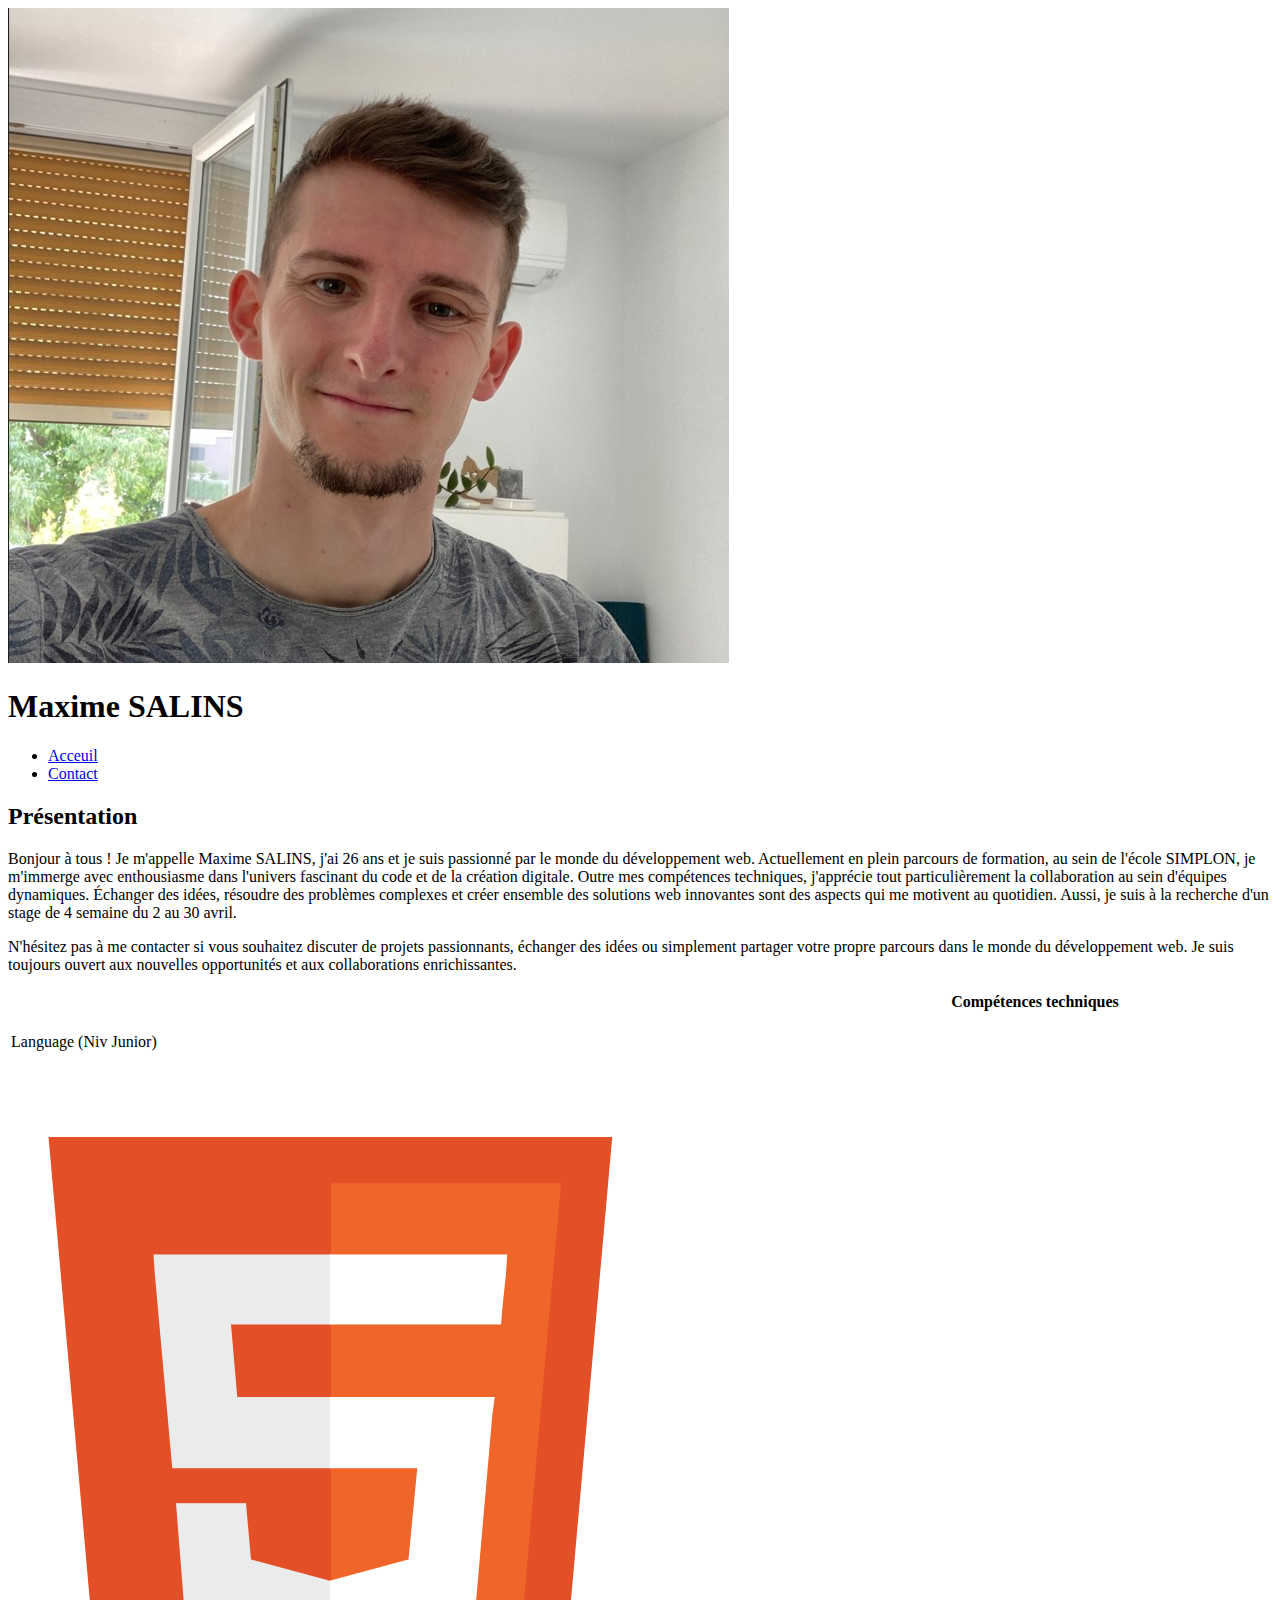
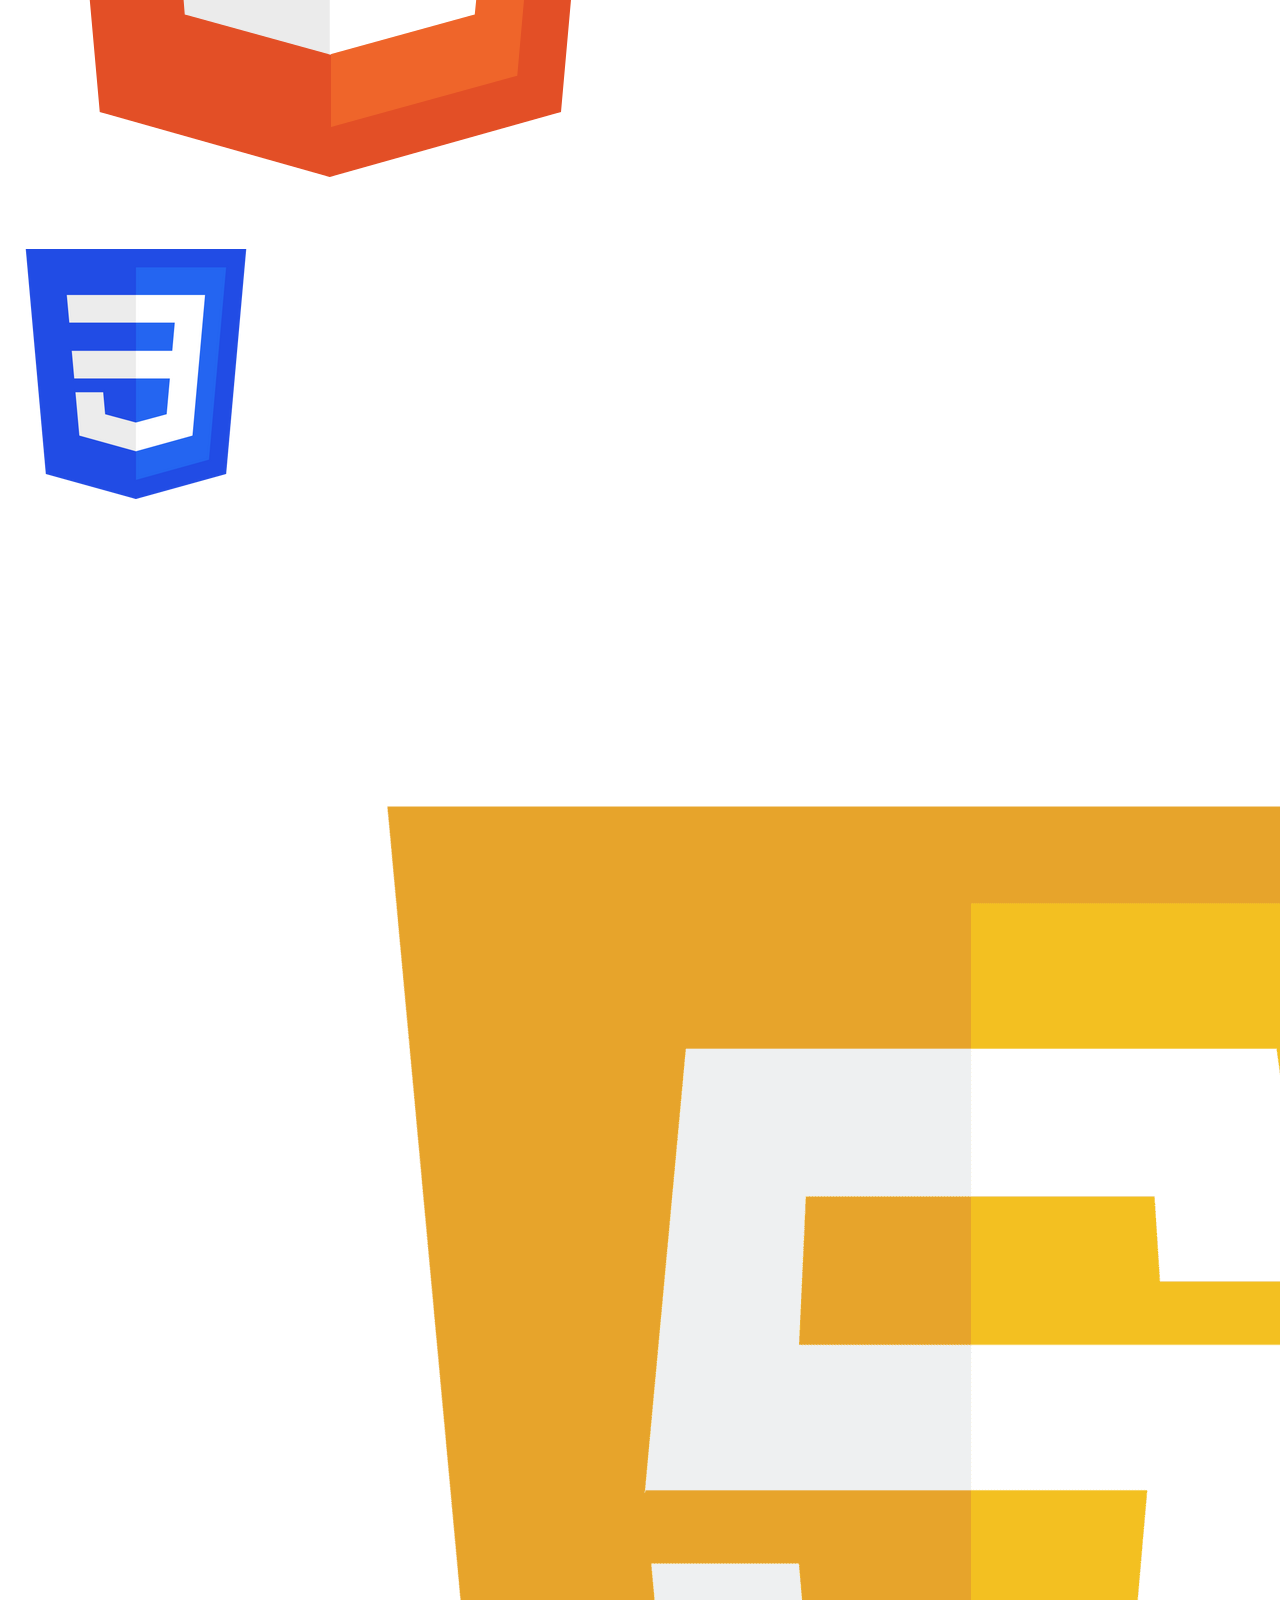
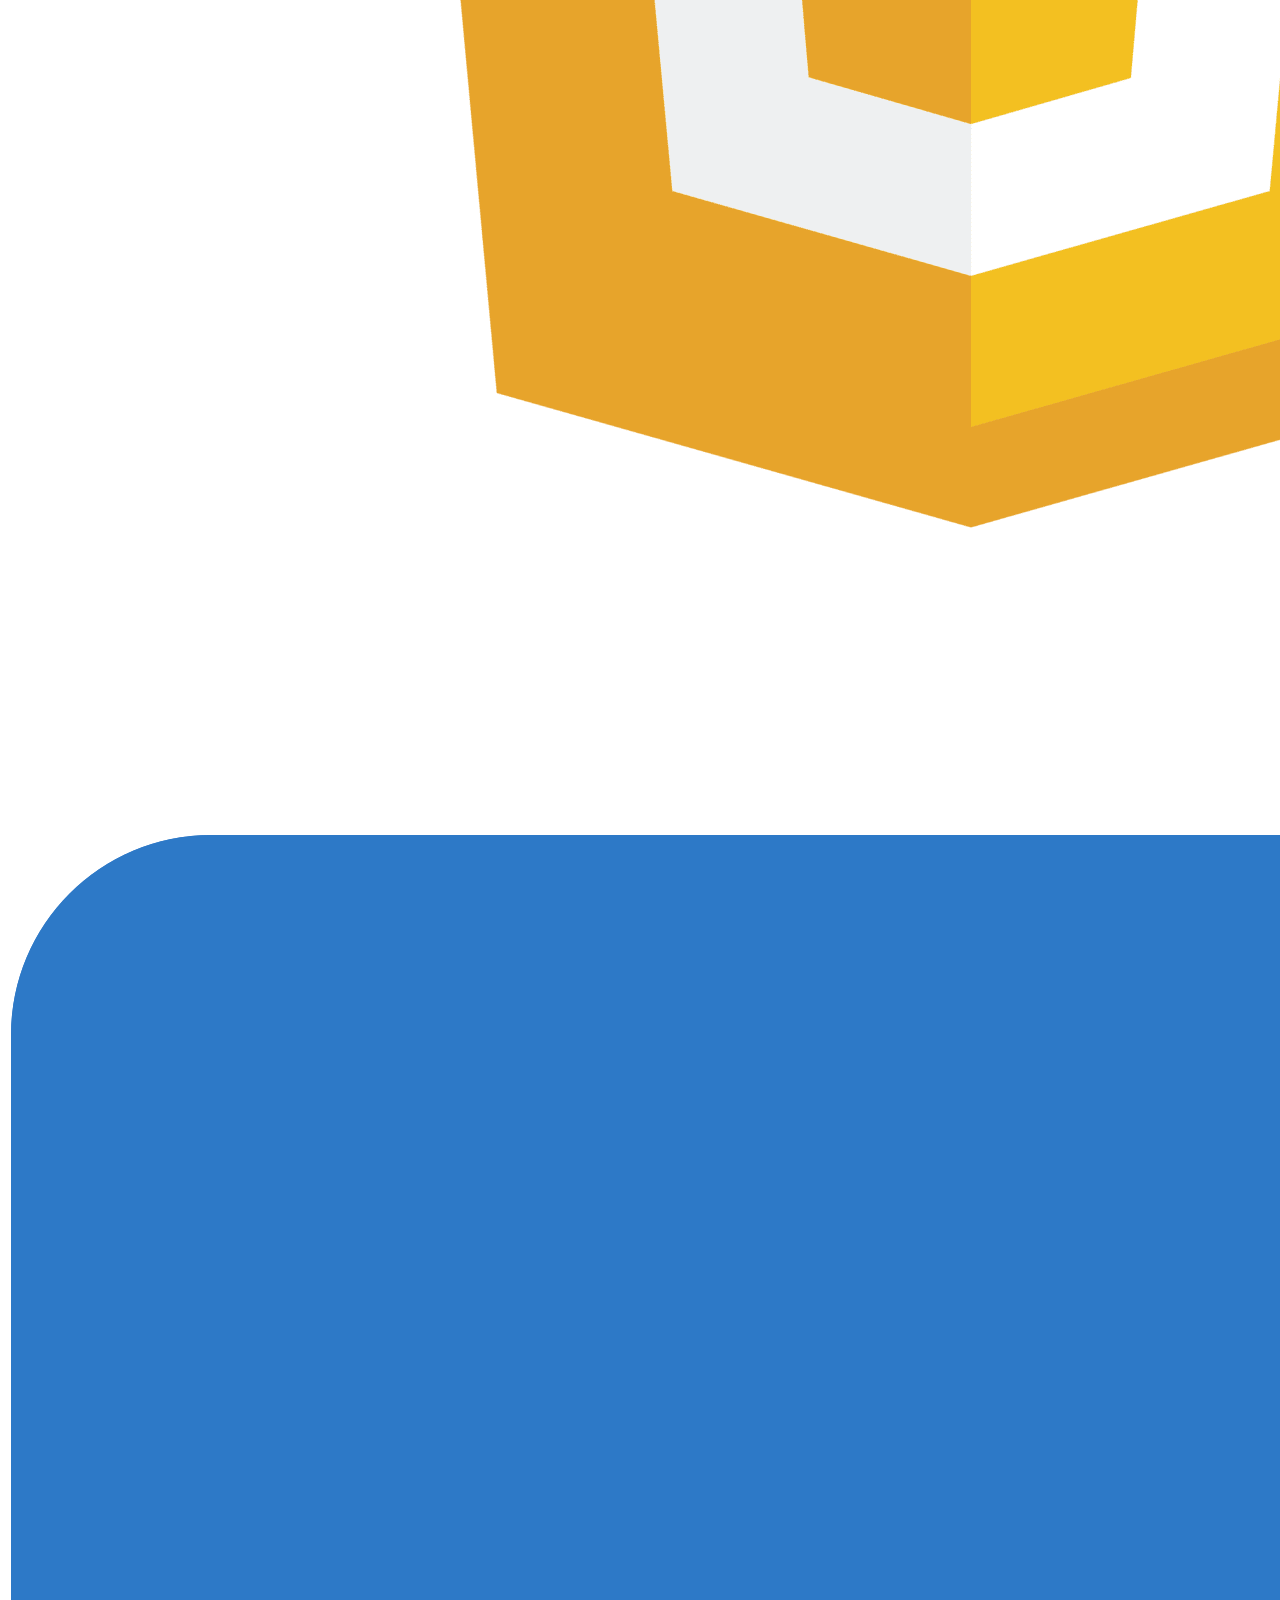
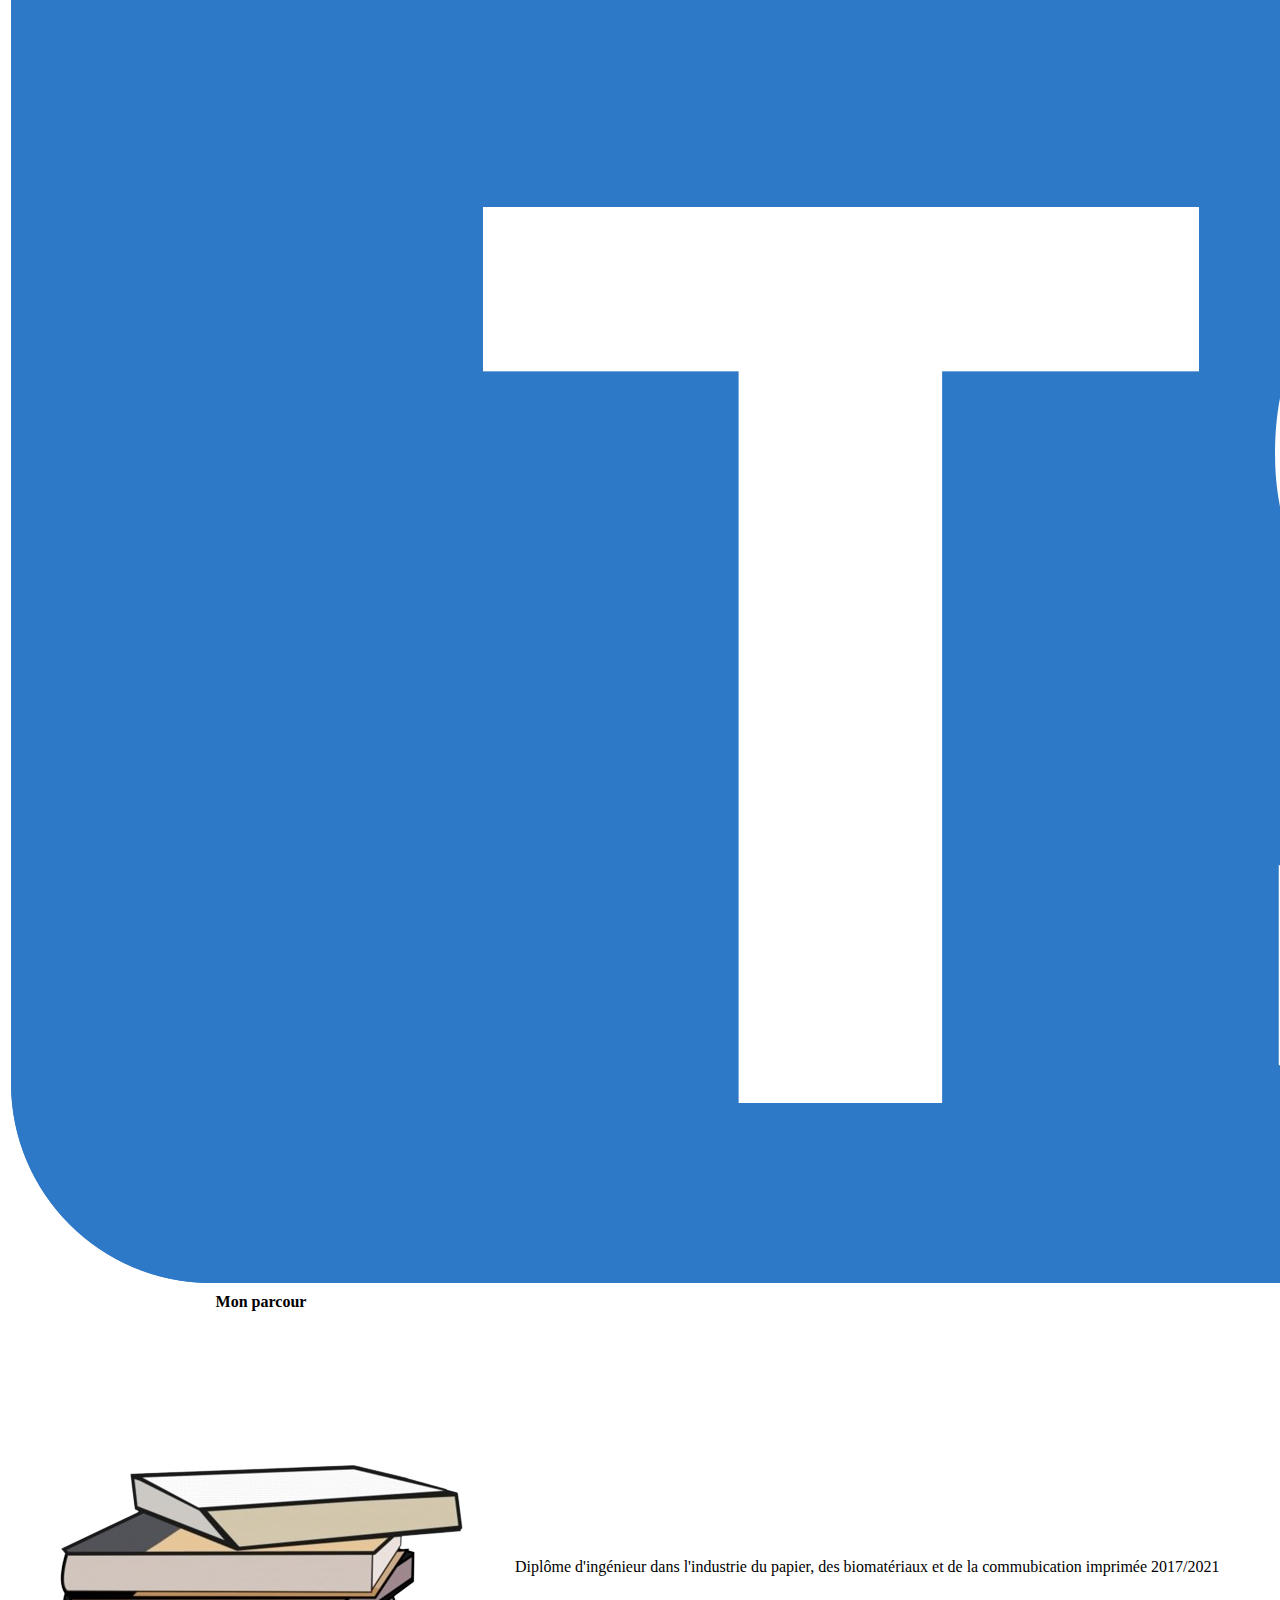
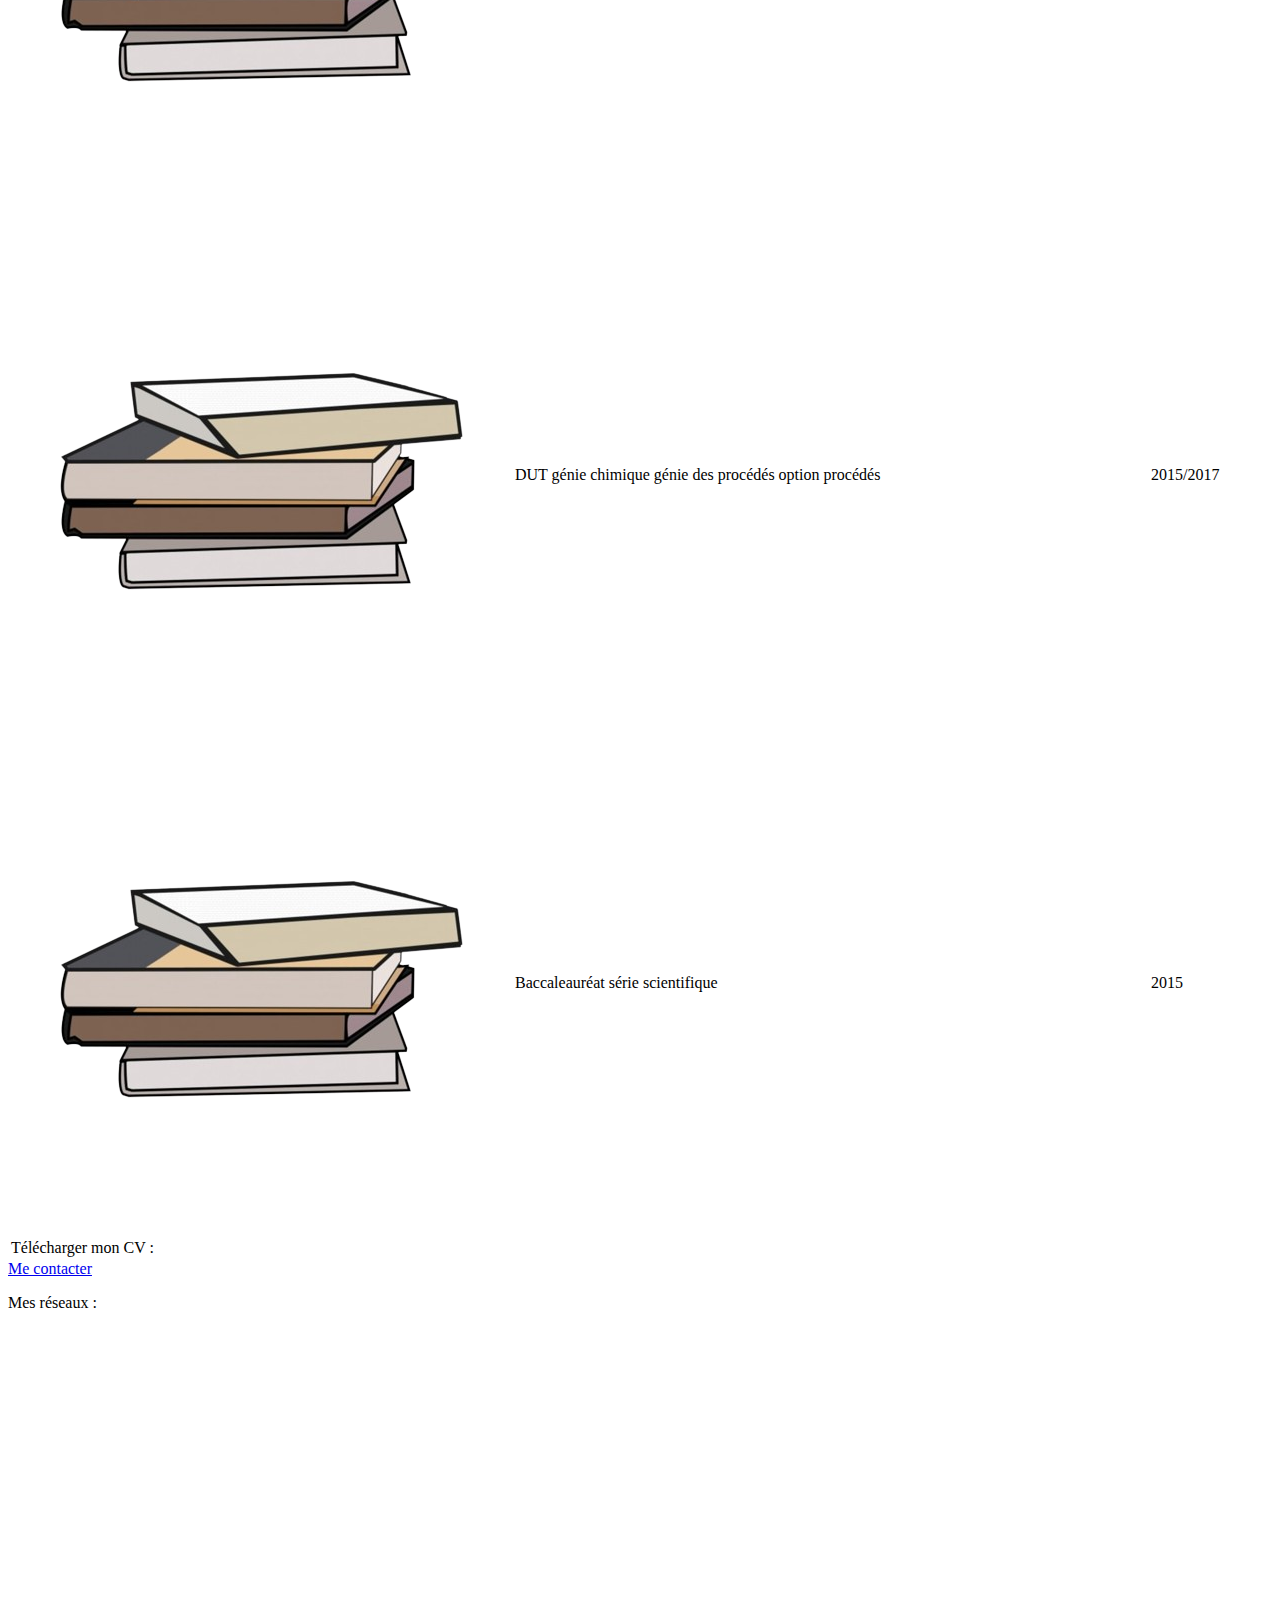
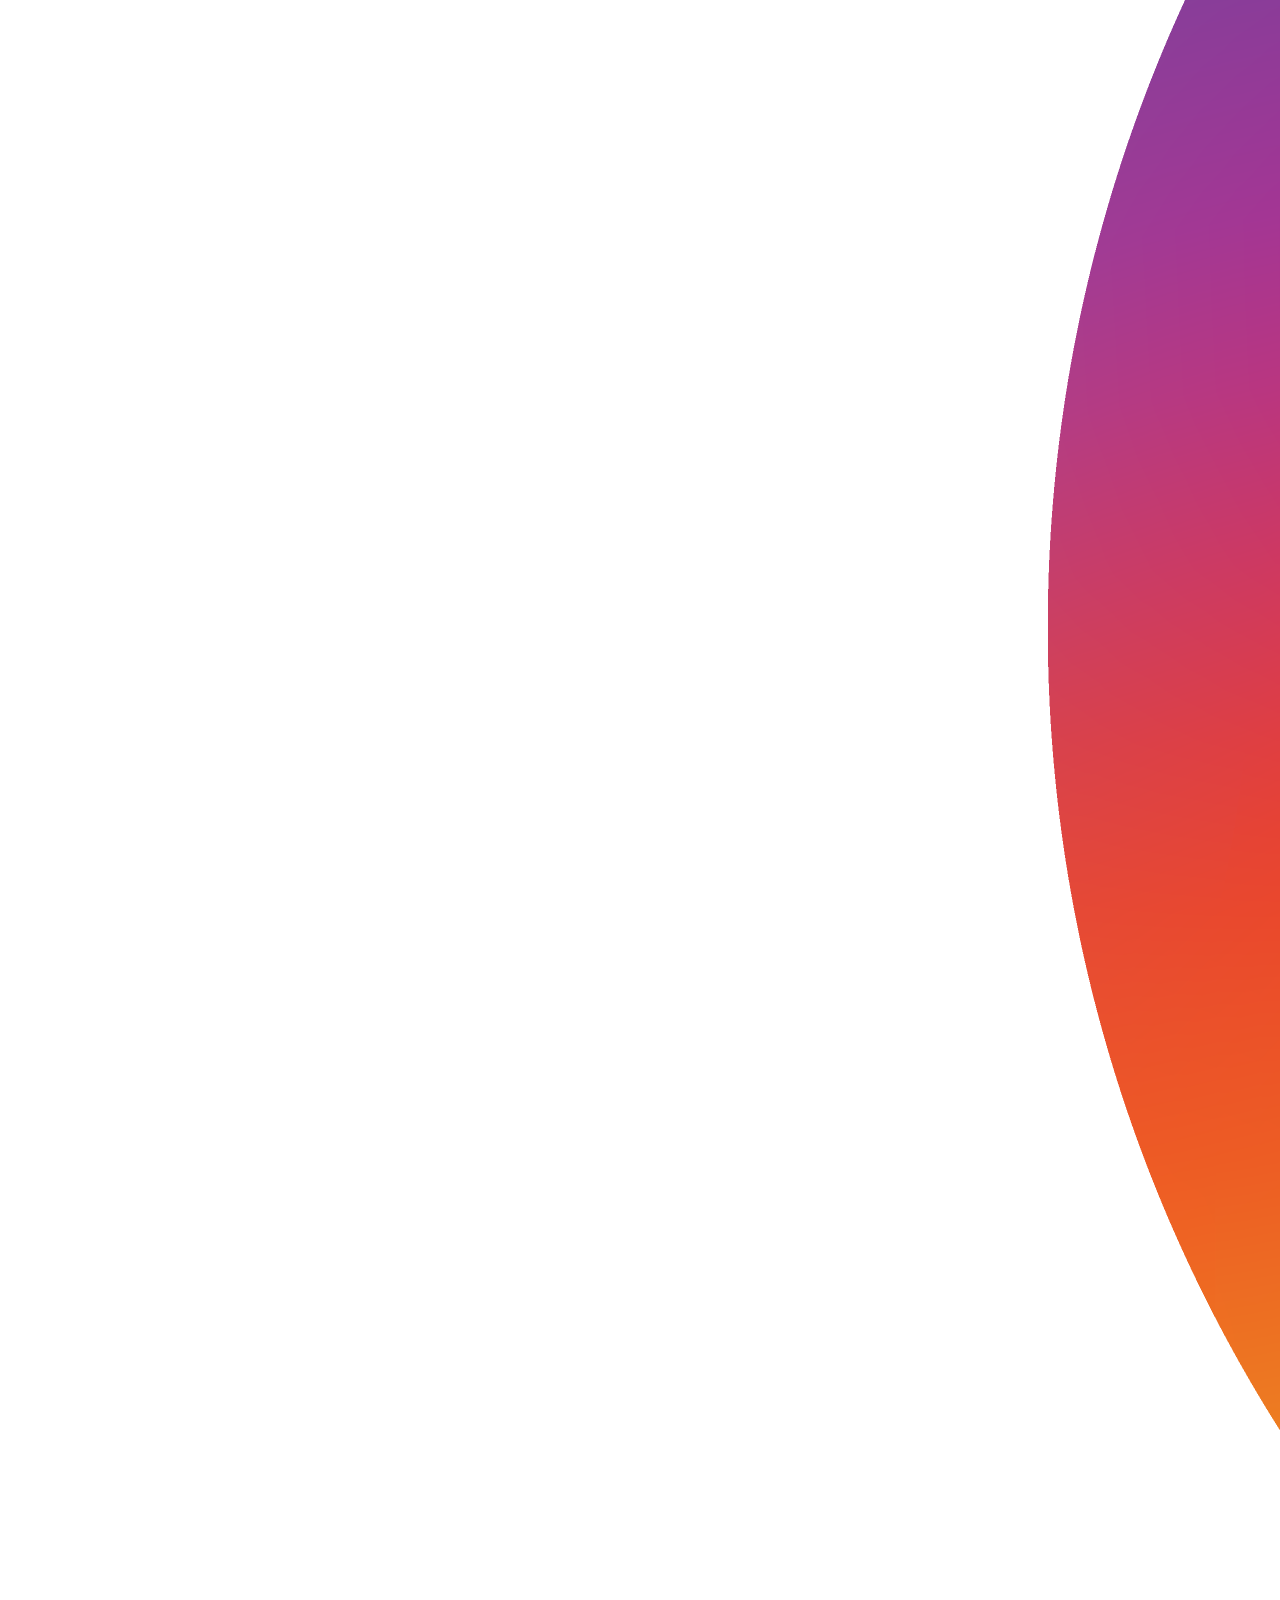
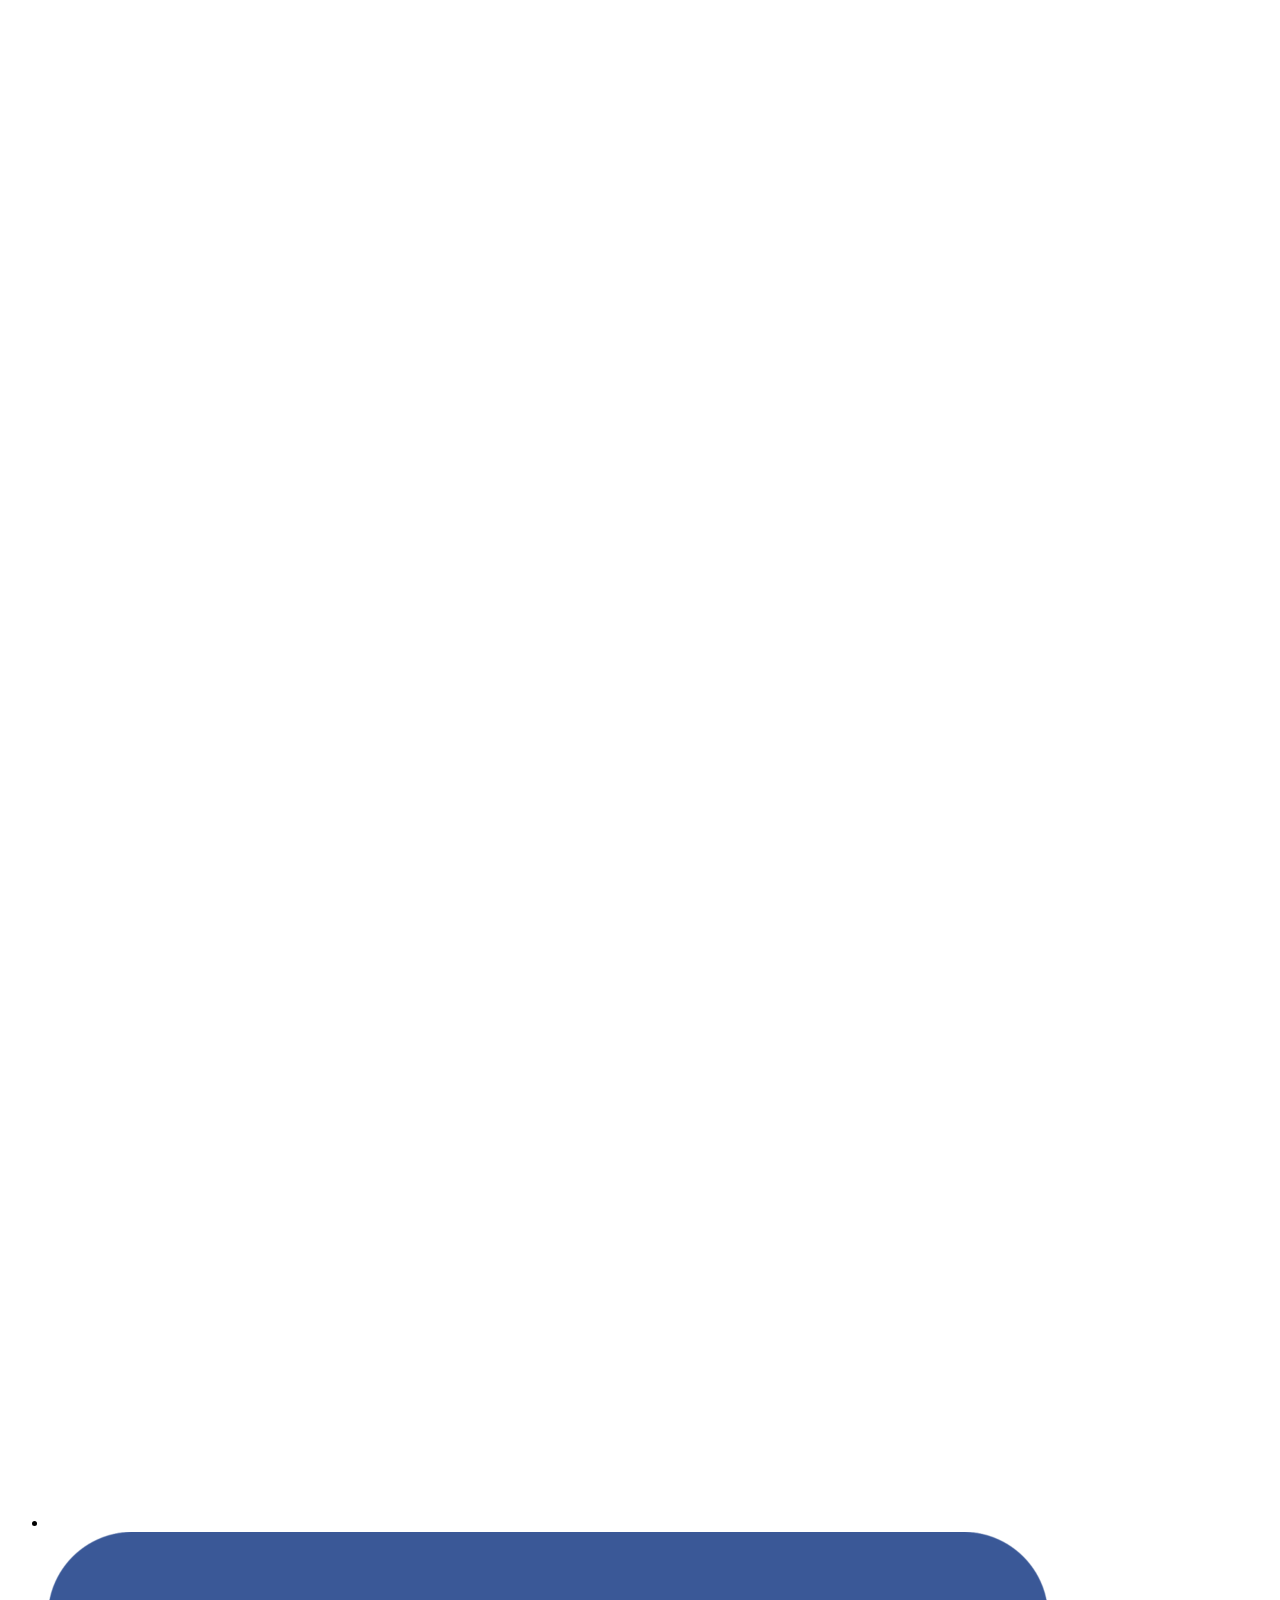
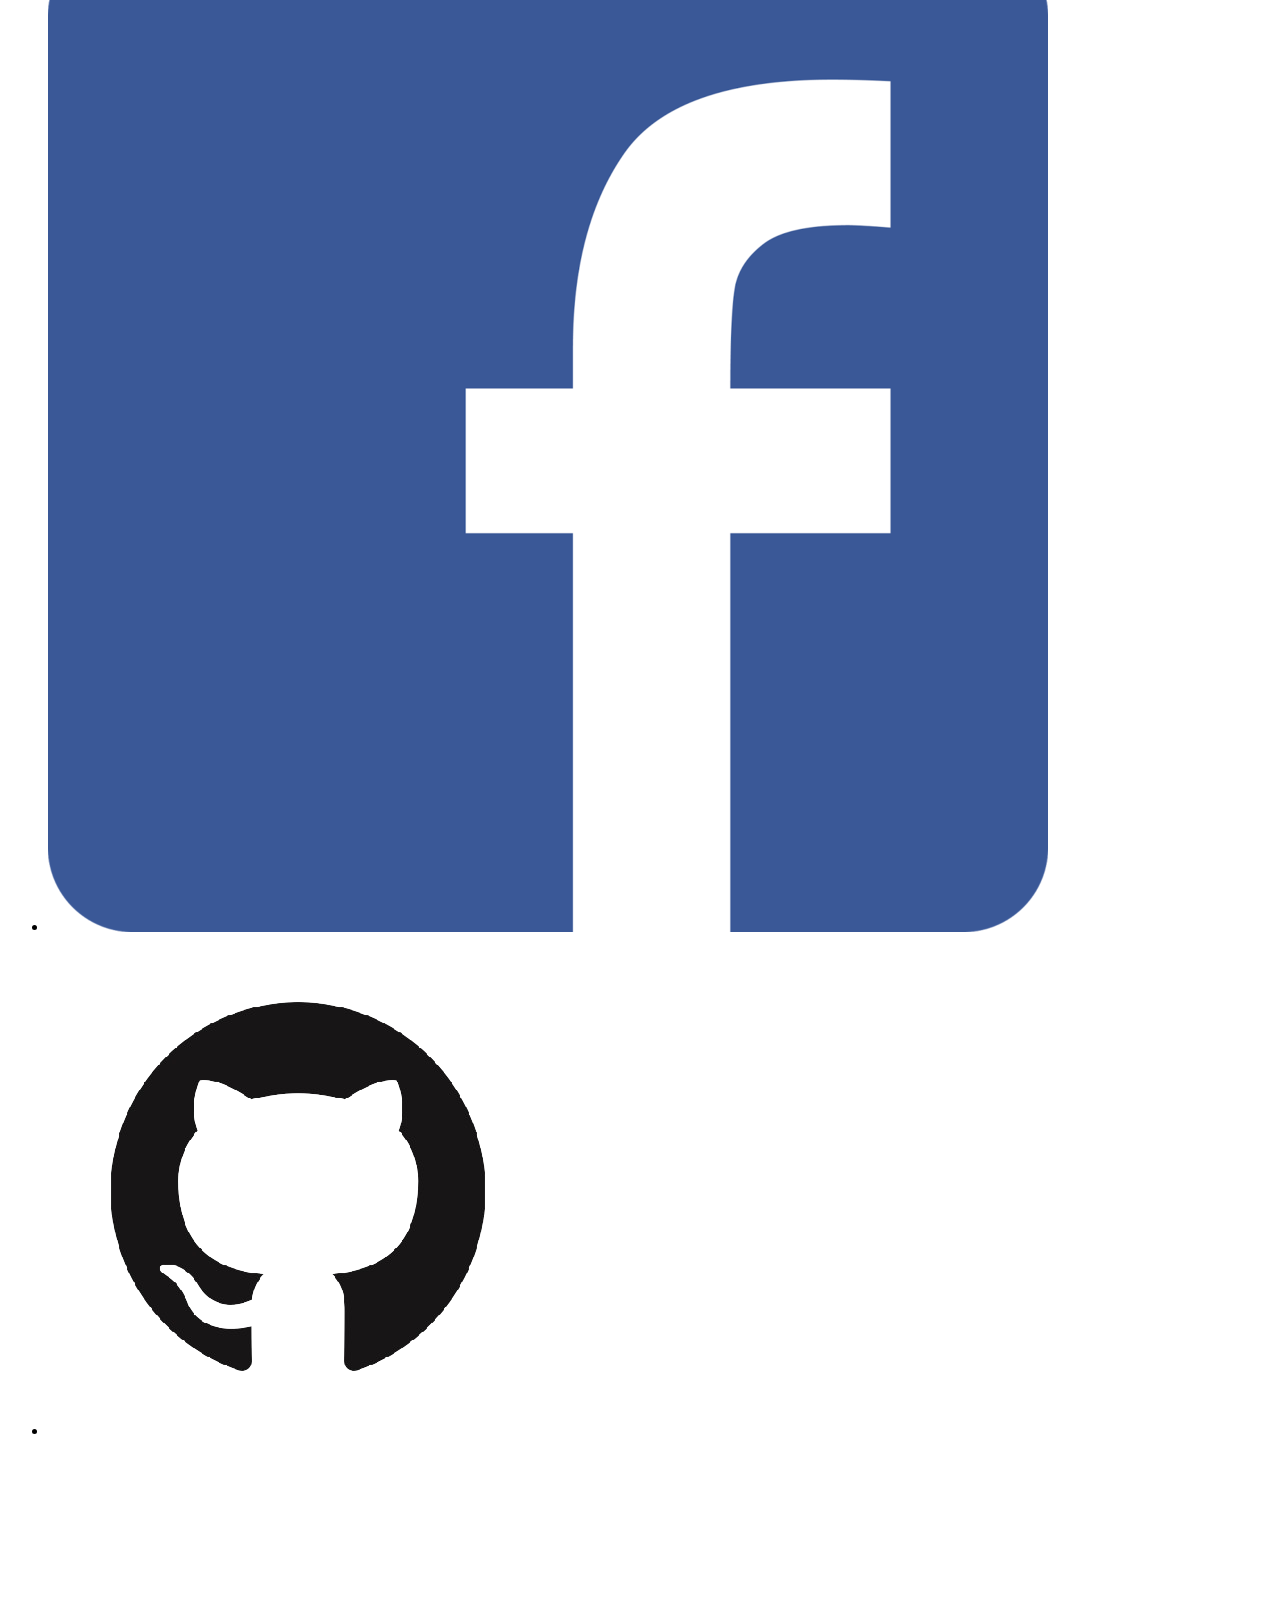
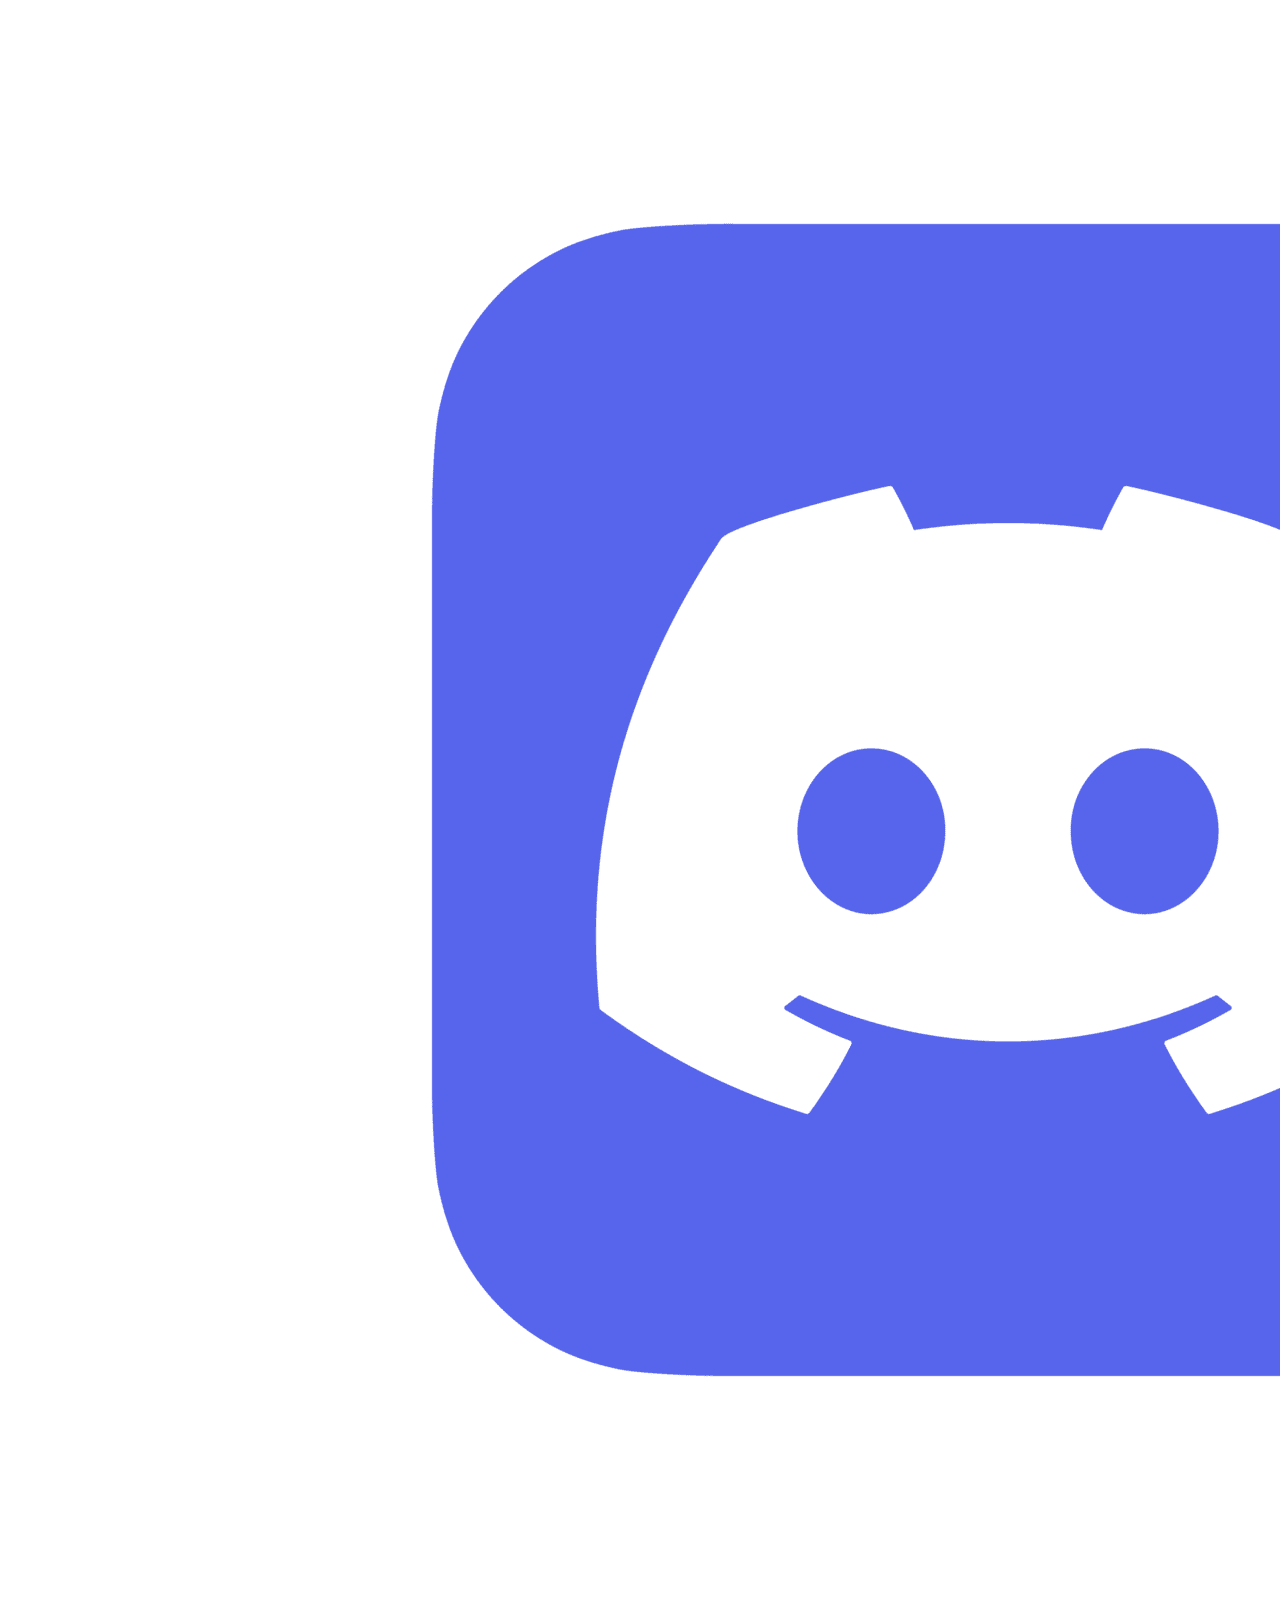
==== index.html @ b68d8ba4 "Mise à  jour" ====
<!DOCTYPE html>
<html lang="en">

<head>
    <meta charset="UTF-8">
    <meta name="viewport" content="width=device-width, initial-scale=1.0">
    <title>Acceuil | MS</title>
    <link rel="stylesheet" href="style.css">
</head>

<body>
    <header>
        <img src="asset/photo-perso.jpg" alt="Photo-profil">
        <h1>Maxime SALINS</h1>
        <nav>
            <ul>
                <li><a href="index.html">Acceuil</a></li>
                <li><a href="Contact.html">Contact</a></li>
            </ul>
        </nav>
    </header>
    <section>
        <article>
            <h2>Présentation</h2>
            <p>Bonjour à tous ! Je m'appelle Maxime SALINS, j'ai 26 ans et je suis passionné par le monde du développement web. Actuellement en plein parcours de formation, au sein de l'école SIMPLON, je m'immerge avec enthousiasme dans l'univers fascinant du code et de la création digitale. Outre mes compétences techniques, j'apprécie tout particulièrement la collaboration au sein d'équipes dynamiques. Échanger des idées, résoudre des problèmes complexes et créer ensemble des solutions web innovantes sont des aspects qui me motivent au quotidien. Aussi, je suis à la recherche d'un stage de 4 semaine du 2 au 30 avril.</p>
            <p>N'hésitez pas à me contacter si vous souhaitez discuter de projets passionnants, échanger des idées ou simplement partager votre propre parcours dans le monde du développement web. Je suis toujours ouvert aux nouvelles opportunités et aux collaborations enrichissantes.</p>
        </article>
    </section>
    <section>
        <table>
            <tr>
                <th>Compétences techniques</th>
            </tr>
            <tr>
                <td>Language (Niv Junior)</td>
                <td>Framework (Niv débutant) </td>
            </tr>
            <tr>
                <td><img src="asset/HTML5.png" alt="logo-HTML"></td>
                <td>HTML</td>
                <td><img src="asset/Logo-Angular.png" alt="Logo-Angular"></td>
                <td>Angular</td>
            </tr>
            <tr>
                <td><img src="asset/CSS3_logo.png" alt="Logo-CSS"></td>
                <td>CSS</td>
                <td>Soft-skills</td>
            </tr>
            <tr>
                <td><img src="asset/Logo-JS.png" alt="Logo-JS"></td>
                <td>Javascript</td>
                <td><img src="asset/Logo-Figma.png" alt="Logo-Figma"></td>
                <td>Figma</td>
            </tr>
            <tr>
                <td><img src="asset/Typescript_logo_2020.svg.png" alt="logo-Typescript"></td>
                <td>Typescript</td>
            </tr>
        </table>
    </section>
    <section>
        <table>
            <tr>
                <th>Mon parcour</th>
            </tr>
            <tr>
                <td><img src="asset/Image-Livre.png" alt="Image-livre"></td>
                <td>Diplôme d'ingénieur dans l'industrie du papier, des biomatériaux et de la commubication imprimée</td>
                <td><time>2017/2021</time></td>
            </tr>
            <tr>
                <td><img src="asset/Image-Livre.png" alt="Image-Livre"></td>
                <td>DUT génie chimique génie des procédés option procédés</td>
                <td><time>2015/2017</time></td>
            </tr>
            <tr>
                <td><img src="asset/Image-Livre.png" alt="Image-Livre"></td>
                <td>Baccaleauréat série scientifique</td>
                <td><time>2015</time></td>
            </tr>
            <tr>
                <td>Télécharger mon CV :</td>
            </tr>
        </table>
    </section>
    <footer>
        <a href="Contact.html">Me contacter</a>
        <nav>
            <p>Mes réseaux :</p>
            <ul>
                <li><a href="https://www.instagram.com/maxime_salins/" target="_blank"><img src="asset/Instagram-logo.png" alt="Instagram-logo"></a></li>
                <li><a href=""><img src="asset/FB-logo.png" alt="FB-logo"></a></li>
                <li><a href="https://github.com/Maxime-SALINS" target="_blank"><img src="asset/Logo-GitHub.png" alt="Logo-GitHub"></a></li>
                <li><a href=""><img src="asset/Logo-Discord.png" alt="Logo-Discord"></a></li>
                <li><a href="https://www.linkedin.com/in/maxime-salins-091b7b204/" target="_blank"><img src="asset/logo-linkedin.png" alt="logo-linkedin"></a></li>
            </ul>
        </nav>
    </footer>
    <script src="main.js"></script>
</body>

</html>
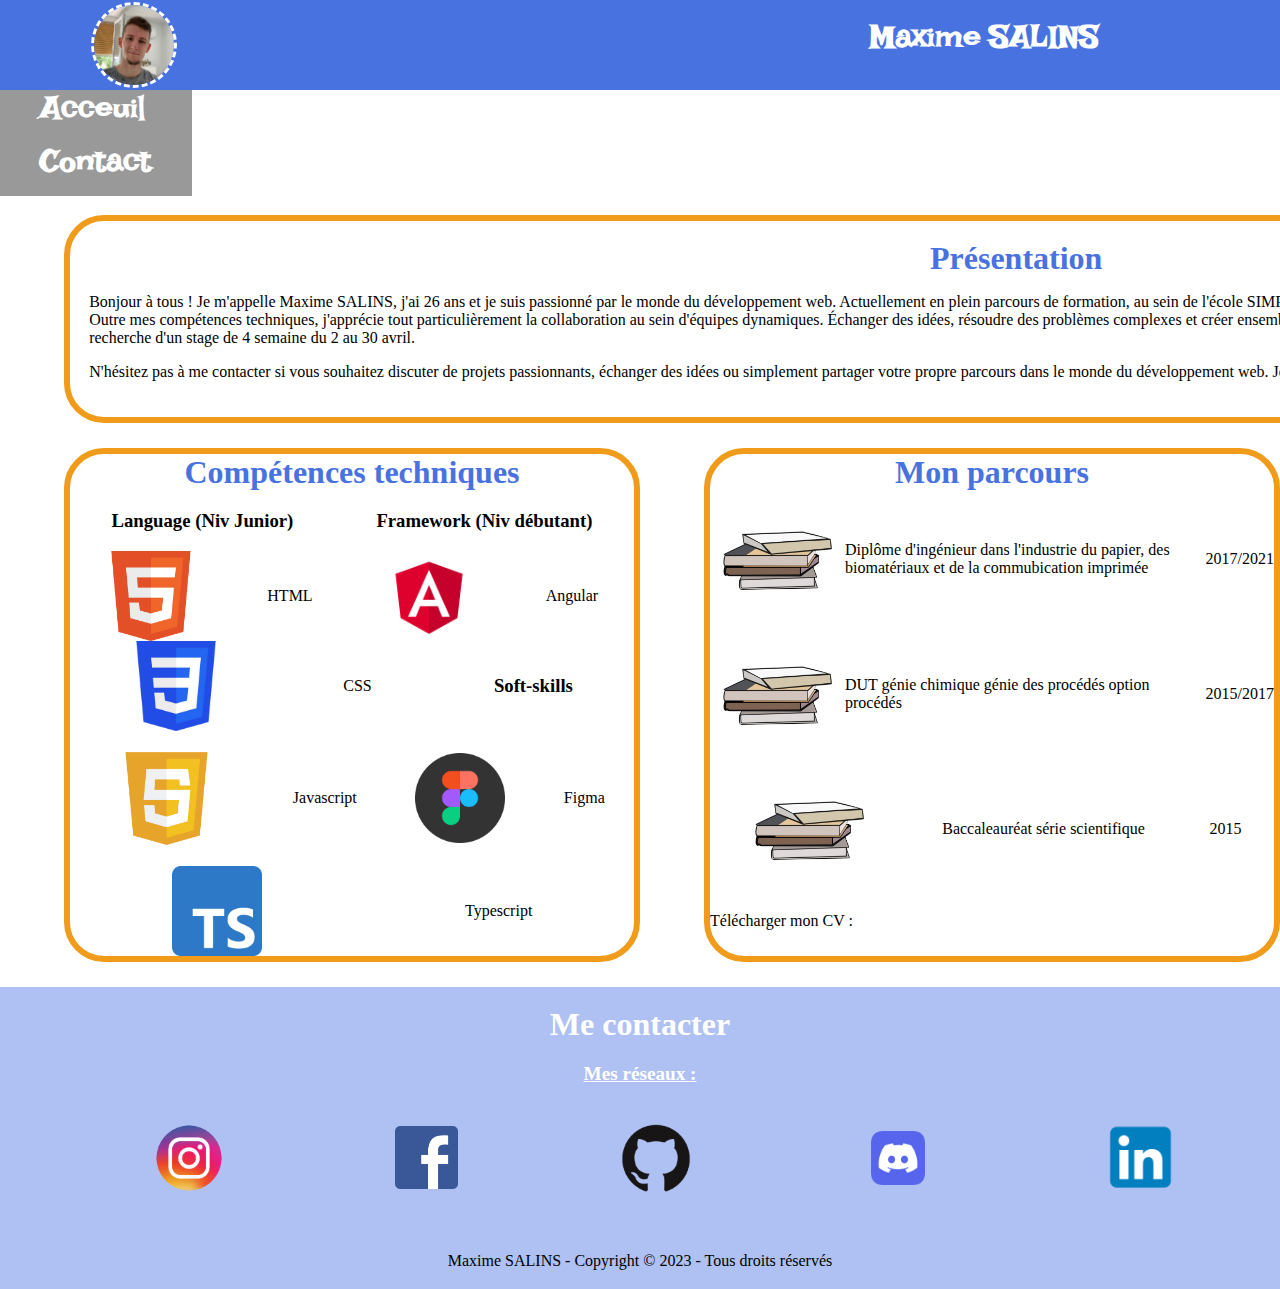
==== commit edb4d513: "Nouvelle version" ====
--- a/index.html
+++ b/index.html
@@ -6,97 +6,98 @@
     <meta name="viewport" content="width=device-width, initial-scale=1.0">
     <title>Acceuil | MS</title>
     <link rel="stylesheet" href="style.css">
+    <link rel="preconnect" href="https://fonts.googleapis.com">
+    <link rel="preconnect" href="https://fonts.gstatic.com" crossorigin>
+    <link href="https://fonts.googleapis.com/css2?family=Kaushan+Script&family=Lakki+Reddy&display=swap" rel="stylesheet">
 </head>
 
 <body>
     <header>
-        <img src="asset/photo-perso.jpg" alt="Photo-profil">
-        <h1>Maxime SALINS</h1>
-        <nav>
-            <ul>
+        <div class="header_title">
+            <img id="img_size" src="asset/photo-perso.jpg" alt="Photo-profil">
+            <h1>Maxime SALINS</h1>
+        </div>
+        <nav class="navbar_header">
+            <ul class="ul_navbar_header">
                 <li><a href="index.html">Acceuil</a></li>
                 <li><a href="Contact.html">Contact</a></li>
             </ul>
         </nav>
     </header>
-    <section>
+    <section class="section_présentation">
         <article>
-            <h2>Présentation</h2>
+            <h2 class="h2_soustitre">Présentation</h2>
             <p>Bonjour à tous ! Je m'appelle Maxime SALINS, j'ai 26 ans et je suis passionné par le monde du développement web. Actuellement en plein parcours de formation, au sein de l'école SIMPLON, je m'immerge avec enthousiasme dans l'univers fascinant du code et de la création digitale. Outre mes compétences techniques, j'apprécie tout particulièrement la collaboration au sein d'équipes dynamiques. Échanger des idées, résoudre des problèmes complexes et créer ensemble des solutions web innovantes sont des aspects qui me motivent au quotidien. Aussi, je suis à la recherche d'un stage de 4 semaine du 2 au 30 avril.</p>
             <p>N'hésitez pas à me contacter si vous souhaitez discuter de projets passionnants, échanger des idées ou simplement partager votre propre parcours dans le monde du développement web. Je suis toujours ouvert aux nouvelles opportunités et aux collaborations enrichissantes.</p>
         </article>
     </section>
-    <section>
-        <table>
-            <tr>
-                <th>Compétences techniques</th>
-            </tr>
-            <tr>
-                <td>Language (Niv Junior)</td>
-                <td>Framework (Niv débutant) </td>
-            </tr>
-            <tr>
-                <td><img src="asset/HTML5.png" alt="logo-HTML"></td>
-                <td>HTML</td>
-                <td><img src="asset/Logo-Angular.png" alt="Logo-Angular"></td>
-                <td>Angular</td>
-            </tr>
-            <tr>
-                <td><img src="asset/CSS3_logo.png" alt="Logo-CSS"></td>
-                <td>CSS</td>
-                <td>Soft-skills</td>
-            </tr>
-            <tr>
-                <td><img src="asset/Logo-JS.png" alt="Logo-JS"></td>
-                <td>Javascript</td>
-                <td><img src="asset/Logo-Figma.png" alt="Logo-Figma"></td>
-                <td>Figma</td>
-            </tr>
-            <tr>
-                <td><img src="asset/Typescript_logo_2020.svg.png" alt="logo-Typescript"></td>
-                <td>Typescript</td>
-            </tr>
-        </table>
-    </section>
-    <section>
-        <table>
-            <tr>
-                <th>Mon parcour</th>
-            </tr>
-            <tr>
-                <td><img src="asset/Image-Livre.png" alt="Image-livre"></td>
-                <td>Diplôme d'ingénieur dans l'industrie du papier, des biomatériaux et de la commubication imprimée</td>
-                <td><time>2017/2021</time></td>
-            </tr>
-            <tr>
-                <td><img src="asset/Image-Livre.png" alt="Image-Livre"></td>
-                <td>DUT génie chimique génie des procédés option procédés</td>
-                <td><time>2015/2017</time></td>
-            </tr>
-            <tr>
-                <td><img src="asset/Image-Livre.png" alt="Image-Livre"></td>
-                <td>Baccaleauréat série scientifique</td>
-                <td><time>2015</time></td>
-            </tr>
-            <tr>
-                <td>Télécharger mon CV :</td>
-            </tr>
-        </table>
-    </section>
+    <div class="dispo_section">
+        <section class="style_section">
+            <h2 class="h2_soustitre">Compétences techniques</h2>
+            <div class="title_section_1">
+                <div class="Sub_title_section_1">
+                    <h3>Language (Niv Junior)</h3>
+                    <h3>Framework (Niv débutant)</h3>
+                </div>
+                <div class="section_ligne">
+                    <img class="img_size_section"src="asset/HTML5.png" alt="logo-HTML">
+                    <p>HTML</p>
+                    <img class="img_size_section" src="asset/Logo-Angular.png" alt="Logo-Angular">
+                    <p>Angular</p>
+                </div>
+                <div class="section_ligne">
+                    <img class="img_size_section" src="asset/CSS3_logo.png" alt="Logo-CSS">
+                    <p>CSS</p>
+                    <h3>Soft-skills</h3>
+                </div>
+                <div class="section_ligne">
+                    <img id ="img_size_js" src="asset/Logo-JS.png" alt="Logo-JS">
+                    <p>Javascript</p>
+                    <img class="img_size_section" src="asset/Logo-Figma.png" alt="Logo-Figma">
+                    <p>Figma</p>
+                </div>
+                <div class="section_ligne">
+                    <img class="img_size_section" src="asset/Typescript_logo_2020.svg.png" alt="logo-Typescript">
+                    <p>Typescript</p>
+                </div>
+            </div>
+        </section>
+        <section class="style_section">
+            <div class="title_section_2">
+                <h2 class="h2_soustitre">Mon parcours</h2>
+                <div class="section_ligne">
+                    <img class="img_size_section_p" src="asset/Image-Livre.png" alt="Image-livre">
+                    <p>Diplôme d'ingénieur dans l'industrie du papier, des biomatériaux et de la commubication imprimée</p>
+                    <p><time>2017/2021</time></p>
+                </div>
+                <div class="section_ligne">
+                    <img class="img_size_section_p" src="asset/Image-Livre.png" alt="Image-Livre">
+                    <p>DUT génie chimique génie des procédés option procédés</p>
+                    <p><time>2015/2017</time></p>
+                </div>
+                <div class="section_ligne">
+                    <img class="img_size_section_p" src="asset/Image-Livre.png" alt="Image-Livre">
+                    <p>Baccaleauréat série scientifique</p>
+                    <p><time>2015</time></p>
+                </div>
+                <p>Télécharger mon CV :</p>
+            </div>
+        </section>
+    </div>
     <footer>
-        <a href="Contact.html">Me contacter</a>
+        <a id="Contact_footer" href="Contact.html">Me contacter</a>
         <nav>
-            <p>Mes réseaux :</p>
-            <ul>
-                <li><a href="https://www.instagram.com/maxime_salins/" target="_blank"><img src="asset/Instagram-logo.png" alt="Instagram-logo"></a></li>
-                <li><a href=""><img src="asset/FB-logo.png" alt="FB-logo"></a></li>
-                <li><a href="https://github.com/Maxime-SALINS" target="_blank"><img src="asset/Logo-GitHub.png" alt="Logo-GitHub"></a></li>
-                <li><a href=""><img src="asset/Logo-Discord.png" alt="Logo-Discord"></a></li>
-                <li><a href="https://www.linkedin.com/in/maxime-salins-091b7b204/" target="_blank"><img src="asset/logo-linkedin.png" alt="logo-linkedin"></a></li>
+            <p id="p_footer_1">Mes réseaux :</p>
+            <ul class="ul_navbar_footer">
+                <li><a href="https://www.instagram.com/maxime_salins/" target="_blank"><img id="img_size_insta" src="asset/Instagram-logo.png" alt="Instagram-logo"></a></li>
+                <li><a href="https://www.facebook.com/profile.php?id=100010088231718" target="_blank"><img id="img_size_FB" src="asset/FB-logo.png" alt="FB-logo"></a></li>
+                <li><a href="https://github.com/Maxime-SALINS" target="_blank"><img class="img_size_footer" src="asset/Logo-GitHub.png" alt="Logo-GitHub"></a></li>
+                <li><a href="https://discord.gg/mXKbTFPu" target="_blank"><img class="img_size_footer" src="asset/Logo-Discord.png" alt="Logo-Discord"></a></li>
+                <li><a href="https://www.linkedin.com/in/maxime-salins-091b7b204/" target="_blank"><img class="img_size_footer" src="asset/logo-linkedin.png" alt="logo-linkedin"></a></li>
             </ul>
         </nav>
+        <p id="p_footer">Maxime SALINS - Copyright © 2023 - Tous droits réservés</p>
     </footer>
     <script src="main.js"></script>
 </body>
-
 </html>--- a/style.css
+++ b/style.css
@@ -0,0 +1,178 @@
+/* Styles media pour le resposive*/
+
+@media screen and (min-width: 769px) {
+    /* Styles pour les écrans tablettes */
+}
+
+@media screen and (max-width: 768px) {
+    /* Styles pour les écrans mobiles */
+}
+
+/*Style body */
+
+body{
+    margin: 0%;
+    padding: 0%;
+}
+
+/* Style Header */
+
+.header_title{
+    background-color: #4972E1;
+    display: flex;
+    flex-direction: row;
+    flex-wrap: nowrap;
+    justify-content: space-around;
+    align-items: center;
+    align-content: stretch;
+    width: 100%;
+    height: 10vh;
+}
+
+#img_size{
+    border: 3px dashed white;
+    border-radius: 300%;
+    margin-right: 40%;
+    width: 5rem;
+    height: 5rem;
+}
+
+h1{
+    font-family: 'Lakki Reddy', serif;
+    color: white;
+    width: 25%;
+    margin: 0%;
+}
+
+.navbar_header{
+    background-color: rgba(0 , 0 , 0 , 0.4);
+    width: 12rem;
+    z-index: 5;
+}
+
+.ul_navbar_header{
+    list-style-type: none;
+    display: inline-block;
+    margin: 0%;
+}
+
+Li a {
+    color: white;
+    text-decoration: none;
+    font-family: 'Lakki Reddy' , serif;
+    font-weight: bolder;
+    font-size: xx-large;
+}
+
+/* Style Section n°1 : Présentation */
+
+.section_présentation{
+    border: 6px solid #F09B1A;
+    border-radius: 40px;
+    width: 206vh;
+    margin: 1.5% 5% 0% 5%;
+    padding: 1.5%;
+}
+
+.h2_soustitre{
+    color: #4972E1;
+    text-align: center;
+    font-size: xx-large;
+    font-weight: bolder;
+    margin: 0%;
+}
+
+/* Style des deux sections : Compétences et parcours*/
+
+.dispo_section{
+    display: flex;
+    margin-top: 2%;
+}
+
+.style_section{
+    border: 6px solid #F09B1A;
+    border-radius: 40px;
+    margin-left: 5%;
+    margin-bottom: 2%;
+    width: 100vh;
+}
+
+/* Style spécifique section Compétences techniques */
+
+.Sub_title_section_1{
+    display: flex;
+    justify-content: space-around;
+    align-items: center;
+}
+
+.section_ligne{
+    display: flex;
+    align-items: center;
+    justify-content: space-around;
+}
+
+.img_size_section{
+    width: 10vh;
+    height: 10vh;
+}
+
+#img_size_js{
+    width: 15vh;
+    height: 15vh;
+}
+
+
+/* Style spécifique section parcours */
+
+.img_size_section_p{
+    width: 15vh;
+    height: 15vh;
+}
+
+/* Style footer */
+
+footer{
+    background-color: #4971e170;
+    text-align: center;
+    padding: 1.5%;
+}
+
+.ul_navbar_footer{
+    list-style-type: none;
+    display: flex;
+    justify-content: space-around;
+    align-items: center;
+}
+
+.img_size_footer{
+    width: 10vh;
+    height: 10vh;
+}
+
+#img_size_insta {
+    width: 12vh;
+    height: 12vh;
+}
+
+#img_size_FB{
+    width: 7vh;
+    height: 7vh;
+}
+
+#Contact_footer{
+    color: white;
+    font-size: xx-large;
+    font-weight: bolder;
+    text-decoration: none;
+}
+
+#p_footer_1{
+    color: white;
+    font-size: larger;
+    font-weight: bolder;
+    text-decoration: underline;
+}
+
+#p_footer{
+    margin-bottom: 0%;
+}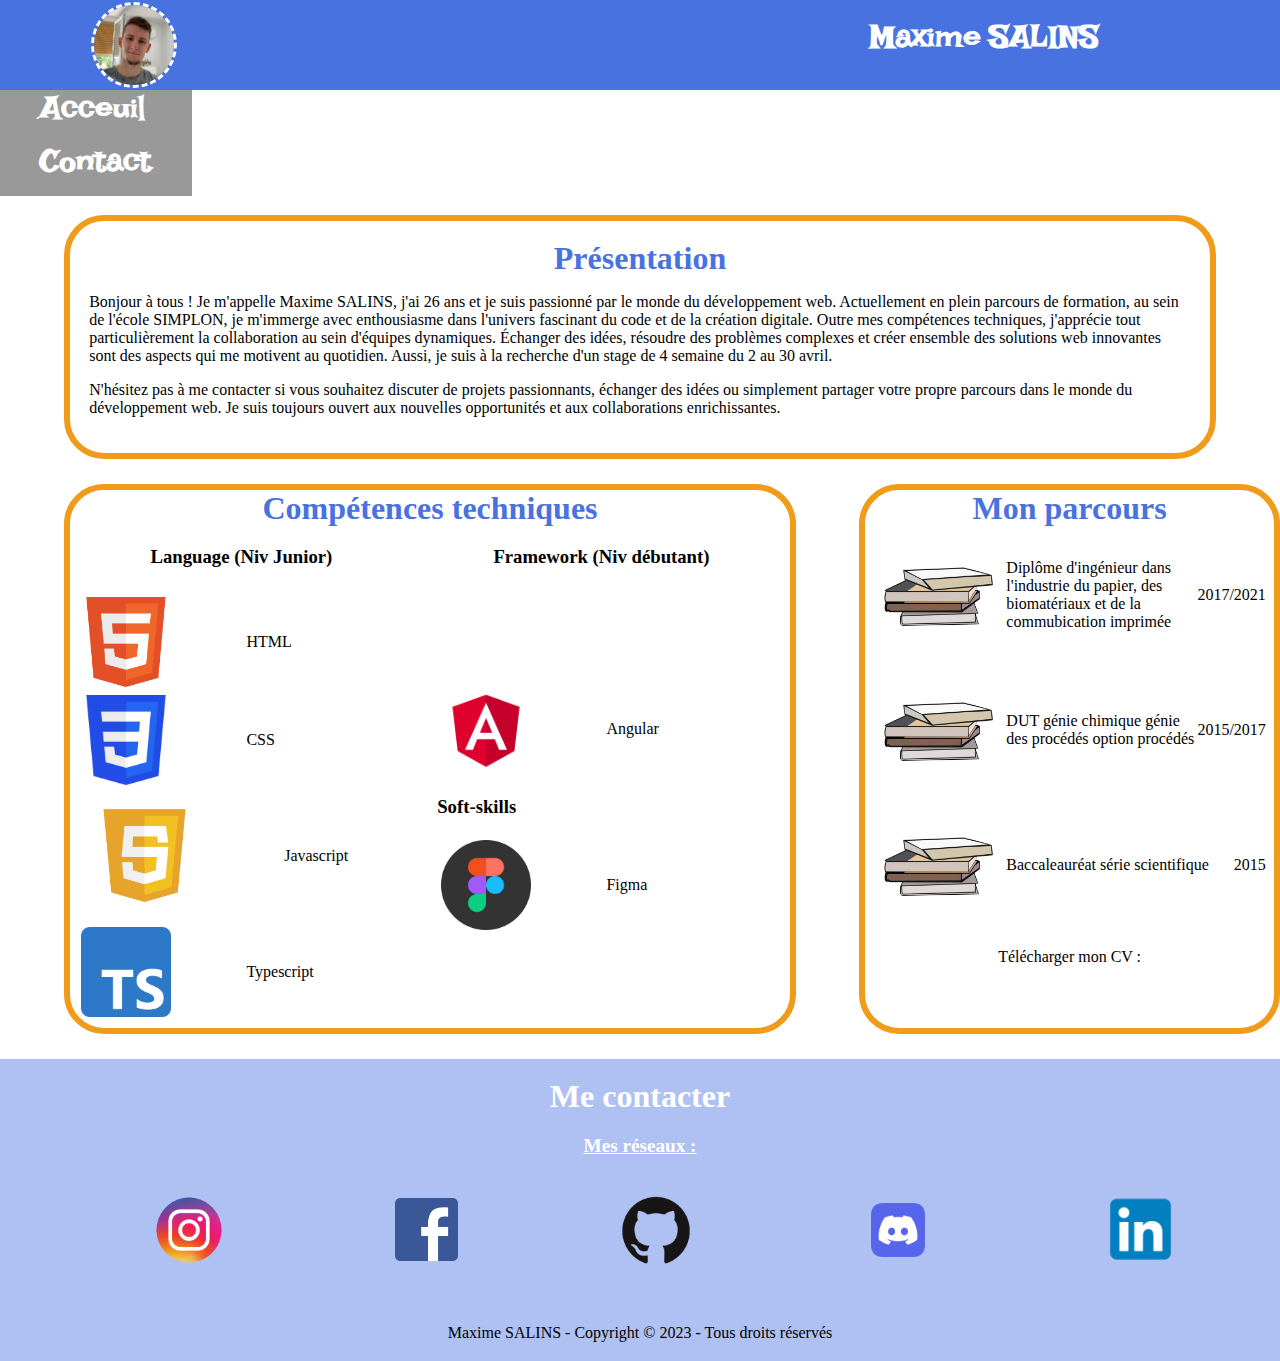
==== commit 9e2bbe62: "Mise à jour" ====
--- a/index.html
+++ b/index.html
@@ -27,61 +27,77 @@
     <section class="section_présentation">
         <article>
             <h2 class="h2_soustitre">Présentation</h2>
-            <p>Bonjour à tous ! Je m'appelle Maxime SALINS, j'ai 26 ans et je suis passionné par le monde du développement web. Actuellement en plein parcours de formation, au sein de l'école SIMPLON, je m'immerge avec enthousiasme dans l'univers fascinant du code et de la création digitale. Outre mes compétences techniques, j'apprécie tout particulièrement la collaboration au sein d'équipes dynamiques. Échanger des idées, résoudre des problèmes complexes et créer ensemble des solutions web innovantes sont des aspects qui me motivent au quotidien. Aussi, je suis à la recherche d'un stage de 4 semaine du 2 au 30 avril.</p>
-            <p>N'hésitez pas à me contacter si vous souhaitez discuter de projets passionnants, échanger des idées ou simplement partager votre propre parcours dans le monde du développement web. Je suis toujours ouvert aux nouvelles opportunités et aux collaborations enrichissantes.</p>
+            <p>Bonjour à tous ! Je m'appelle Maxime SALINS, j'ai 26 ans et je suis passionné par le monde du
+                développement web. Actuellement en plein parcours de formation, au sein de l'école SIMPLON, je m'immerge
+                avec enthousiasme dans l'univers fascinant du code et de la création digitale. Outre mes compétences
+                techniques, j'apprécie tout particulièrement la collaboration au sein d'équipes dynamiques. Échanger des
+                idées, résoudre des problèmes complexes et créer ensemble des solutions web innovantes sont des aspects
+                qui me motivent au quotidien. Aussi, je suis à la recherche d'un stage de 4 semaine du 2 au 30 avril.
+            </p>
+            <p>N'hésitez pas à me contacter si vous souhaitez discuter de projets passionnants, échanger des idées ou
+                simplement partager votre propre parcours dans le monde du développement web. Je suis toujours ouvert
+                aux nouvelles opportunités et aux collaborations enrichissantes.</p>
         </article>
     </section>
     <div class="dispo_section">
-        <section class="style_section">
+        <section id="style_section_compé">
             <h2 class="h2_soustitre">Compétences techniques</h2>
-            <div class="title_section_1">
-                <div class="Sub_title_section_1">
-                    <h3>Language (Niv Junior)</h3>
-                    <h3>Framework (Niv débutant)</h3>
+            <div class="Sub_title_section">
+                <h3>Language (Niv Junior)</h3>
+                <h3>Framework (Niv débutant)</h3>
+            </div>
+            <div class="dispo_table">
+                <div class="section_ligne">
+                    <div class="dispo_img_p">
+                        <img class="img_size_section" src="asset/HTML5.png" alt="logo-HTML">
+                        <p class="p_section_comp">HTML</p>
+                    </div>
+                    <div class="dispo_img_p">
+                        <img class="img_size_section" src="asset/CSS3_logo.png" alt="Logo-CSS">
+                        <p class="p_section_comp">CSS</p>
+                    </div>
+                    <div class="dispo_img_p">
+                        <img id="img_size_js" src="asset/Logo-JS.png" alt="Logo-JS">
+                        <p class="p_section_comp">Javascript</p>
+                    </div>
+                    <div class="dispo_img_p">
+                        <img class="img_size_section" src="asset/Typescript_logo_2020.svg.png" alt="logo-Typescript">
+                        <p class="p_section_comp">Typescript</p>
+                    </div>
                 </div>
                 <div class="section_ligne">
-                    <img class="img_size_section"src="asset/HTML5.png" alt="logo-HTML">
-                    <p>HTML</p>
-                    <img class="img_size_section" src="asset/Logo-Angular.png" alt="Logo-Angular">
-                    <p>Angular</p>
-                </div>
-                <div class="section_ligne">
-                    <img class="img_size_section" src="asset/CSS3_logo.png" alt="Logo-CSS">
-                    <p>CSS</p>
-                    <h3>Soft-skills</h3>
-                </div>
-                <div class="section_ligne">
-                    <img id ="img_size_js" src="asset/Logo-JS.png" alt="Logo-JS">
-                    <p>Javascript</p>
-                    <img class="img_size_section" src="asset/Logo-Figma.png" alt="Logo-Figma">
-                    <p>Figma</p>
-                </div>
-                <div class="section_ligne">
-                    <img class="img_size_section" src="asset/Typescript_logo_2020.svg.png" alt="logo-Typescript">
-                    <p>Typescript</p>
+                    <div class="dispo_img_p">
+                        <img class="img_size_section" src="asset/Logo-Angular.png" alt="Logo-Angular">
+                        <p class="p_section_comp">Angular</p>
+                    </div>
+                        <h3>Soft-skills</h3>
+                    <div class="dispo_img_p">
+                        <img class="img_size_section" src="asset/Logo-Figma.png" alt="Logo-Figma">
+                        <p class="p_section_comp">Figma</p>
+                    </div>
                 </div>
             </div>
         </section>
-        <section class="style_section">
-            <div class="title_section_2">
-                <h2 class="h2_soustitre">Mon parcours</h2>
-                <div class="section_ligne">
+        <section id="style_section_pré">
+            <h2 class="h2_soustitre">Mon parcours</h2>
+            <div class="section_ligne">
+                <div class="dispo_img_p2">
                     <img class="img_size_section_p" src="asset/Image-Livre.png" alt="Image-livre">
-                    <p>Diplôme d'ingénieur dans l'industrie du papier, des biomatériaux et de la commubication imprimée</p>
+                    <p class="p_section_par">Diplôme d'ingénieur dans l'industrie du papier, des biomatériaux et de la commubication imprimée</p>
                     <p><time>2017/2021</time></p>
                 </div>
-                <div class="section_ligne">
+                <div class="dispo_img_p2">
                     <img class="img_size_section_p" src="asset/Image-Livre.png" alt="Image-Livre">
-                    <p>DUT génie chimique génie des procédés option procédés</p>
+                    <p class="p_section_par">DUT génie chimique génie des procédés option procédés</p>
                     <p><time>2015/2017</time></p>
                 </div>
-                <div class="section_ligne">
+                <div class="dispo_img_p2">
                     <img class="img_size_section_p" src="asset/Image-Livre.png" alt="Image-Livre">
-                    <p>Baccaleauréat série scientifique</p>
+                    <p class="p_section_par">Baccaleauréat série scientifique</p>
                     <p><time>2015</time></p>
                 </div>
-                <p>Télécharger mon CV :</p>
             </div>
+            <p id="CV">Télécharger mon CV :</p>
         </section>
     </div>
     <footer>
@@ -100,4 +116,5 @@
     </footer>
     <script src="main.js"></script>
 </body>
+
 </html>--- a/style.css
+++ b/style.css
@@ -47,7 +47,6 @@
 .navbar_header{
     background-color: rgba(0 , 0 , 0 , 0.4);
     width: 12rem;
-    z-index: 5;
 }
 
 .ul_navbar_header{
@@ -69,7 +68,7 @@
 .section_présentation{
     border: 6px solid #F09B1A;
     border-radius: 40px;
-    width: 206vh;
+    width: 50 rem;
     margin: 1.5% 5% 0% 5%;
     padding: 1.5%;
 }
@@ -87,33 +86,42 @@
 .dispo_section{
     display: flex;
     margin-top: 2%;
-}
-
-.style_section{
+    margin-left: 5%;
+    margin-bottom: 2%;
+}
+
+
+/* Style spécifique section Compétences techniques */
+
+#style_section_compé{
     border: 6px solid #F09B1A;
     border-radius: 40px;
-    margin-left: 5%;
-    margin-bottom: 2%;
     width: 100vh;
-}
-
-/* Style spécifique section Compétences techniques */
-
-.Sub_title_section_1{
-    display: flex;
-    justify-content: space-around;
-    align-items: center;
-}
-
-.section_ligne{
-    display: flex;
-    align-items: center;
-    justify-content: space-around;
+    margin-right: 2.6%;
+}
+
+.Sub_title_section{
+    display: flex;
+    justify-content: space-around;
+    align-items: center;
+}
+.dispo_table{
+    display: flex;
+    justify-content: space-around;
+    align-items: center;
+    padding: 1%;
+}
+.dispo_img_p{
+    display: flex;
+    justify-content: space-around;
+    align-items: center;
+    width: 40vh;
 }
 
 .img_size_section{
     width: 10vh;
     height: 10vh;
+    margin: 1%;
 }
 
 #img_size_js{
@@ -121,12 +129,41 @@
     height: 15vh;
 }
 
+.p_section_comp{
+    text-align: left;
+    margin-left: 20%;
+    width: 100%;
+}
+
 
 /* Style spécifique section parcours */
+
+#style_section_pré{
+    border: 6px solid #F09B1A;
+    border-radius: 40px;
+    width: 100vh;
+    margin-left: 2.6%;
+}
 
 .img_size_section_p{
     width: 15vh;
     height: 15vh;
+}
+
+.dispo_img_p2{
+    display: flex;
+    justify-content: space-around;
+    align-items: center;
+    padding-left: 1.5%;
+    padding-right: 2%;
+}
+
+.p_section_par{
+    width: 80%;
+}
+
+#CV{
+    text-align: center;
 }
 
 /* Style footer */
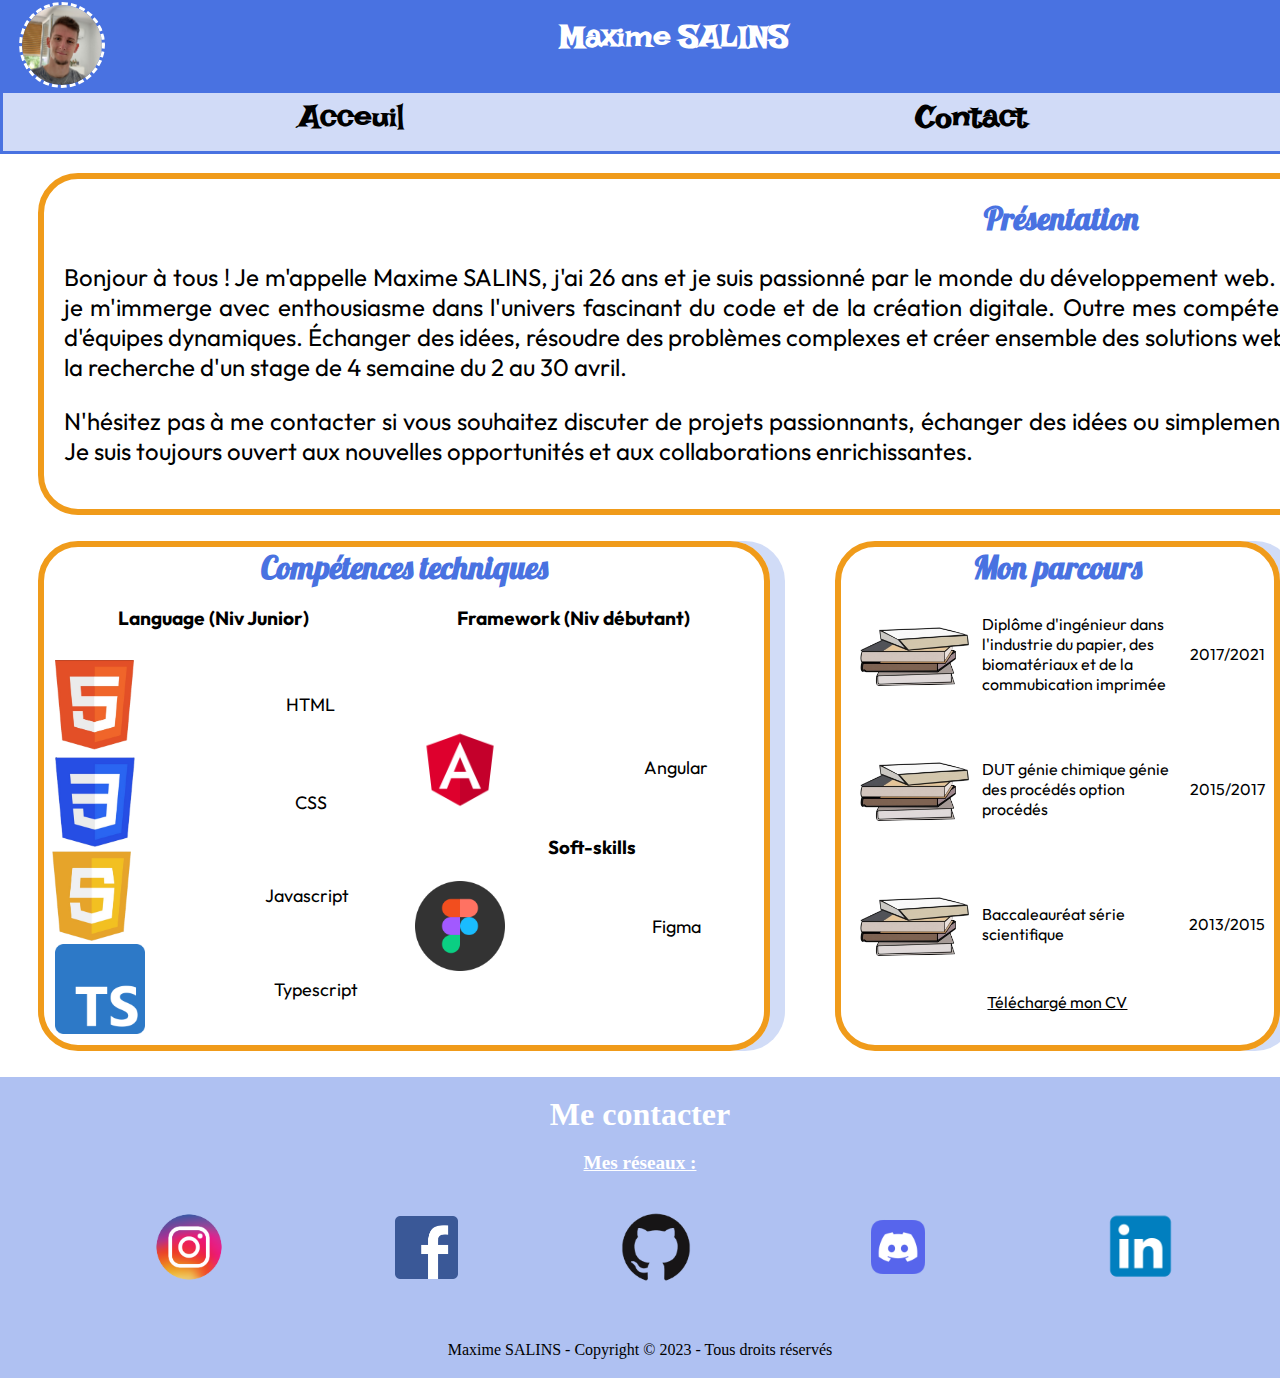
==== commit 10bd0c63: "Mise à jour" ====
--- a/index.html
+++ b/index.html
@@ -9,6 +9,12 @@
     <link rel="preconnect" href="https://fonts.googleapis.com">
     <link rel="preconnect" href="https://fonts.gstatic.com" crossorigin>
     <link href="https://fonts.googleapis.com/css2?family=Kaushan+Script&family=Lakki+Reddy&display=swap" rel="stylesheet">
+    <link rel="preconnect" href="https://fonts.googleapis.com">
+    <link rel="preconnect" href="https://fonts.gstatic.com" crossorigin>
+    <link href="https://fonts.googleapis.com/css2?family=Lobster&display=swap" rel="stylesheet">
+    <link rel="preconnect" href="https://fonts.googleapis.com">
+    <link rel="preconnect" href="https://fonts.gstatic.com" crossorigin>
+    <link href="https://fonts.googleapis.com/css2?family=Outfit:wght@500&display=swap" rel="stylesheet">
 </head>
 
 <body>
@@ -19,22 +25,22 @@
         </div>
         <nav class="navbar_header">
             <ul class="ul_navbar_header">
-                <li><a href="index.html">Acceuil</a></li>
-                <li><a href="Contact.html">Contact</a></li>
+                <li class="style_li"><a href="index.html">Acceuil</a></li>
+                <li class="style_li"><a href="Contact.html">Contact</a></li>
             </ul>
         </nav>
     </header>
     <section class="section_présentation">
         <article>
             <h2 class="h2_soustitre">Présentation</h2>
-            <p>Bonjour à tous ! Je m'appelle Maxime SALINS, j'ai 26 ans et je suis passionné par le monde du
+            <p class="p_presentation">Bonjour à tous ! Je m'appelle Maxime SALINS, j'ai 26 ans et je suis passionné par le monde du
                 développement web. Actuellement en plein parcours de formation, au sein de l'école SIMPLON, je m'immerge
                 avec enthousiasme dans l'univers fascinant du code et de la création digitale. Outre mes compétences
                 techniques, j'apprécie tout particulièrement la collaboration au sein d'équipes dynamiques. Échanger des
                 idées, résoudre des problèmes complexes et créer ensemble des solutions web innovantes sont des aspects
                 qui me motivent au quotidien. Aussi, je suis à la recherche d'un stage de 4 semaine du 2 au 30 avril.
             </p>
-            <p>N'hésitez pas à me contacter si vous souhaitez discuter de projets passionnants, échanger des idées ou
+            <p class="p_presentation">N'hésitez pas à me contacter si vous souhaitez discuter de projets passionnants, échanger des idées ou
                 simplement partager votre propre parcours dans le monde du développement web. Je suis toujours ouvert
                 aux nouvelles opportunités et aux collaborations enrichissantes.</p>
         </article>
@@ -43,8 +49,8 @@
         <section id="style_section_compé">
             <h2 class="h2_soustitre">Compétences techniques</h2>
             <div class="Sub_title_section">
-                <h3>Language (Niv Junior)</h3>
-                <h3>Framework (Niv débutant)</h3>
+                <h3 class="style_h3_compé">Language (Niv Junior)</h3>
+                <h3 class="style_h3_compé">Framework (Niv débutant)</h3>
             </div>
             <div class="dispo_table">
                 <div class="section_ligne">
@@ -70,7 +76,7 @@
                         <img class="img_size_section" src="asset/Logo-Angular.png" alt="Logo-Angular">
                         <p class="p_section_comp">Angular</p>
                     </div>
-                        <h3>Soft-skills</h3>
+                        <h3 id="title_Soft-skills">Soft-skills</h3>
                     <div class="dispo_img_p">
                         <img class="img_size_section" src="asset/Logo-Figma.png" alt="Logo-Figma">
                         <p class="p_section_comp">Figma</p>
@@ -80,24 +86,26 @@
         </section>
         <section id="style_section_pré">
             <h2 class="h2_soustitre">Mon parcours</h2>
-            <div class="section_ligne">
+            <div id="section_ligne">
                 <div class="dispo_img_p2">
                     <img class="img_size_section_p" src="asset/Image-Livre.png" alt="Image-livre">
                     <p class="p_section_par">Diplôme d'ingénieur dans l'industrie du papier, des biomatériaux et de la commubication imprimée</p>
-                    <p><time>2017/2021</time></p>
+                    <p class="time_section_par"><time>2017/2021</time></p>
                 </div>
                 <div class="dispo_img_p2">
                     <img class="img_size_section_p" src="asset/Image-Livre.png" alt="Image-Livre">
                     <p class="p_section_par">DUT génie chimique génie des procédés option procédés</p>
-                    <p><time>2015/2017</time></p>
+                    <p class="time_section_par"><time>2015/2017</time></p>
                 </div>
                 <div class="dispo_img_p2">
                     <img class="img_size_section_p" src="asset/Image-Livre.png" alt="Image-Livre">
                     <p class="p_section_par">Baccaleauréat série scientifique</p>
-                    <p><time>2015</time></p>
+                    <p class="time_section_par"><time>2013/2015</time></p>
                 </div>
             </div>
-            <p id="CV">Télécharger mon CV :</p>
+            <div class="style_lien_pdf">
+                <a id="CV" href="asset/CV_Maxime SALINS.pdf" title="pdf" target="_blank">Téléchargé mon CV</a>
+            </div>
         </section>
     </div>
     <footer>
--- a/style.css
+++ b/style.css
@@ -22,7 +22,6 @@
     display: flex;
     flex-direction: row;
     flex-wrap: nowrap;
-    justify-content: space-around;
     align-items: center;
     align-content: stretch;
     width: 100%;
@@ -32,12 +31,14 @@
 #img_size{
     border: 3px dashed white;
     border-radius: 300%;
-    margin-right: 40%;
+    margin-right: 32%;
+    margin-left: 1.5%;
     width: 5rem;
     height: 5rem;
 }
 
 h1{
+    text-align: center;
     font-family: 'Lakki Reddy', serif;
     color: white;
     width: 25%;
@@ -45,22 +46,36 @@
 }
 
 .navbar_header{
-    background-color: rgba(0 , 0 , 0 , 0.4);
-    width: 12rem;
+    background-color: #4971e140 ;
+    border: 3px solid #4972E1;
+    width: 100%;
+    height: 3.6rem;
 }
 
 .ul_navbar_header{
     list-style-type: none;
-    display: inline-block;
-    margin: 0%;
+    display: flex;
+    justify-content: space-around;
+    align-items: center;
+    margin: 0%;
+}
+
+.style_li{
+    padding: 0.5%;
+    text-align: center
 }
 
 Li a {
-    color: white;
+    color: black;
     text-decoration: none;
     font-family: 'Lakki Reddy' , serif;
     font-weight: bolder;
     font-size: xx-large;
+}
+
+Li a:hover{
+    transition: 0.6s;
+    color: #4972E1;
 }
 
 /* Style Section n°1 : Présentation */
@@ -68,25 +83,34 @@
 .section_présentation{
     border: 6px solid #F09B1A;
     border-radius: 40px;
-    width: 50 rem;
-    margin: 1.5% 5% 0% 5%;
+    width: 124.8rem;
+    margin: 1.5% 3% 0% 3%;
     padding: 1.5%;
+    box-shadow: 15px 0px 0px #4972E140;
 }
 
 .h2_soustitre{
     color: #4972E1;
+    font-family: 'Lobster', sans-serif;
     text-align: center;
     font-size: xx-large;
     font-weight: bolder;
     margin: 0%;
 }
 
+.p_presentation{
+    font-family: 'Outfit', sans-serif;
+    font-size: x-large;
+    text-align: justify;
+
+}
+
 /* Style des deux sections : Compétences et parcours*/
 
 .dispo_section{
     display: flex;
     margin-top: 2%;
-    margin-left: 5%;
+    margin-left: 3%;
     margin-bottom: 2%;
 }
 
@@ -98,6 +122,7 @@
     border-radius: 40px;
     width: 100vh;
     margin-right: 2.6%;
+    box-shadow: 15px 0px 0px #4972E140;
 }
 
 .Sub_title_section{
@@ -125,12 +150,24 @@
 }
 
 #img_size_js{
-    width: 15vh;
-    height: 15vh;
+    width: 10vh;
+    height: 10vh;
+}
+
+#title_Soft-skills{
+    font-family: 'Outfit', sans-serif;
+    text-align: center;
+}
+
+.style_h3_compé{
+    font-family: 'Outfit', sans-serif;
+    font-size: larger;
 }
 
 .p_section_comp{
-    text-align: left;
+    font-family: 'Outfit', sans-serif;
+    font-size: large;
+    text-align: center;
     margin-left: 20%;
     width: 100%;
 }
@@ -143,6 +180,7 @@
     border-radius: 40px;
     width: 100vh;
     margin-left: 2.6%;
+    box-shadow: 15px 0px 0px #4972E140;
 }
 
 .img_size_section_p{
@@ -159,11 +197,23 @@
 }
 
 .p_section_par{
+    font-family: 'Outfit', sans-serif;
+    text-align: left;
     width: 80%;
 }
 
+.time_section_par{
+    font-family: 'Outfit', sans-serif;
+    text-align: left;
+}
+
+.style_lien_pdf{
+    text-align: center;
+}
+
 #CV{
-    text-align: center;
+    font-family: 'Outfit', sans-serif;
+    color: black;
 }
 
 /* Style footer */
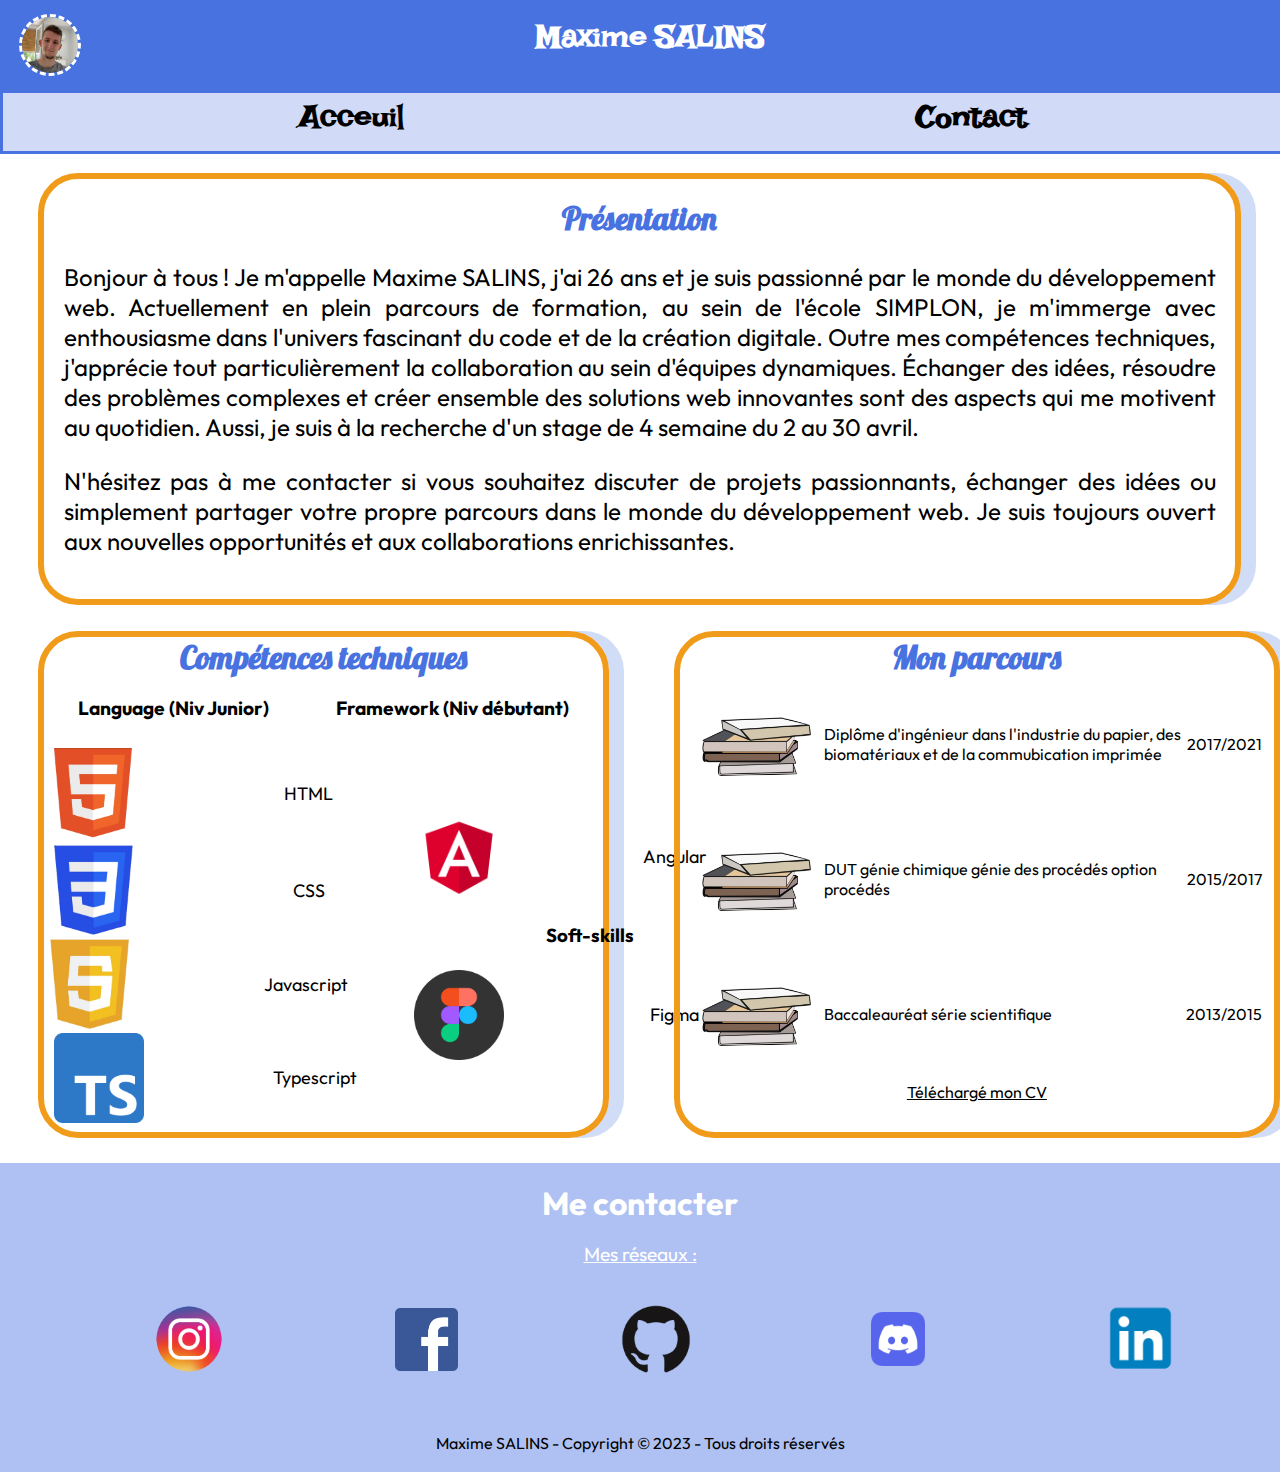
==== commit ee65360b: "Update rangement" ====
--- a/index.html
+++ b/index.html
@@ -5,7 +5,7 @@
     <meta charset="UTF-8">
     <meta name="viewport" content="width=device-width, initial-scale=1.0">
     <title>Acceuil | MS</title>
-    <link rel="stylesheet" href="style.css">
+    <link rel="stylesheet" href="asset/css/style.css">
     <link rel="preconnect" href="https://fonts.googleapis.com">
     <link rel="preconnect" href="https://fonts.gstatic.com" crossorigin>
     <link href="https://fonts.googleapis.com/css2?family=Kaushan+Script&family=Lakki+Reddy&display=swap" rel="stylesheet">
@@ -20,7 +20,7 @@
 <body>
     <header>
         <div class="header_title">
-            <img id="img_size" src="asset/photo-perso.jpg" alt="Photo-profil">
+            <img id="img_size" src="asset/images/photo-perso.jpg" alt="Photo-profil">
             <h1>Maxime SALINS</h1>
         </div>
         <nav class="navbar_header">
@@ -55,30 +55,30 @@
             <div class="dispo_table">
                 <div class="section_ligne">
                     <div class="dispo_img_p">
-                        <img class="img_size_section" src="asset/HTML5.png" alt="logo-HTML">
+                        <img class="img_size_section" src="asset/images/HTML5.png" alt="logo-HTML">
                         <p class="p_section_comp">HTML</p>
                     </div>
                     <div class="dispo_img_p">
-                        <img class="img_size_section" src="asset/CSS3_logo.png" alt="Logo-CSS">
+                        <img class="img_size_section" src="asset/images/CSS3_logo.png" alt="Logo-CSS">
                         <p class="p_section_comp">CSS</p>
                     </div>
                     <div class="dispo_img_p">
-                        <img id="img_size_js" src="asset/Logo-JS.png" alt="Logo-JS">
+                        <img id="img_size_js" src="asset/images/Logo-JS.png" alt="Logo-JS">
                         <p class="p_section_comp">Javascript</p>
                     </div>
                     <div class="dispo_img_p">
-                        <img class="img_size_section" src="asset/Typescript_logo_2020.svg.png" alt="logo-Typescript">
+                        <img class="img_size_section" src="asset/images/Typescript_logo_2020.svg.png" alt="logo-Typescript">
                         <p class="p_section_comp">Typescript</p>
                     </div>
                 </div>
                 <div class="section_ligne">
                     <div class="dispo_img_p">
-                        <img class="img_size_section" src="asset/Logo-Angular.png" alt="Logo-Angular">
+                        <img class="img_size_section" src="asset/images/Logo-Angular.png" alt="Logo-Angular">
                         <p class="p_section_comp">Angular</p>
                     </div>
                         <h3 id="title_Soft-skills">Soft-skills</h3>
                     <div class="dispo_img_p">
-                        <img class="img_size_section" src="asset/Logo-Figma.png" alt="Logo-Figma">
+                        <img class="img_size_section" src="asset/images/Logo-Figma.png" alt="Logo-Figma">
                         <p class="p_section_comp">Figma</p>
                     </div>
                 </div>
@@ -88,23 +88,23 @@
             <h2 class="h2_soustitre">Mon parcours</h2>
             <div id="section_ligne">
                 <div class="dispo_img_p2">
-                    <img class="img_size_section_p" src="asset/Image-Livre.png" alt="Image-livre">
+                    <img class="img_size_section_p" src="asset/images/Image-Livre.png" alt="Image-livre">
                     <p class="p_section_par">Diplôme d'ingénieur dans l'industrie du papier, des biomatériaux et de la commubication imprimée</p>
                     <p class="time_section_par"><time>2017/2021</time></p>
                 </div>
                 <div class="dispo_img_p2">
-                    <img class="img_size_section_p" src="asset/Image-Livre.png" alt="Image-Livre">
+                    <img class="img_size_section_p" src="asset/images/Image-Livre.png" alt="Image-Livre">
                     <p class="p_section_par">DUT génie chimique génie des procédés option procédés</p>
                     <p class="time_section_par"><time>2015/2017</time></p>
                 </div>
                 <div class="dispo_img_p2">
-                    <img class="img_size_section_p" src="asset/Image-Livre.png" alt="Image-Livre">
+                    <img class="img_size_section_p" src="asset/images/Image-Livre.png" alt="Image-Livre">
                     <p class="p_section_par">Baccaleauréat série scientifique</p>
                     <p class="time_section_par"><time>2013/2015</time></p>
                 </div>
             </div>
             <div class="style_lien_pdf">
-                <a id="CV" href="asset/CV_Maxime SALINS.pdf" title="pdf" target="_blank">Téléchargé mon CV</a>
+                <a id="CV" href="asset/images/CV Maxime SALINS.pdf" title="pdf" target="_blank">Téléchargé mon CV</a>
             </div>
         </section>
     </div>
@@ -113,16 +113,16 @@
         <nav>
             <p id="p_footer_1">Mes réseaux :</p>
             <ul class="ul_navbar_footer">
-                <li><a href="https://www.instagram.com/maxime_salins/" target="_blank"><img id="img_size_insta" src="asset/Instagram-logo.png" alt="Instagram-logo"></a></li>
-                <li><a href="https://www.facebook.com/profile.php?id=100010088231718" target="_blank"><img id="img_size_FB" src="asset/FB-logo.png" alt="FB-logo"></a></li>
-                <li><a href="https://github.com/Maxime-SALINS" target="_blank"><img class="img_size_footer" src="asset/Logo-GitHub.png" alt="Logo-GitHub"></a></li>
-                <li><a href="https://discord.gg/mXKbTFPu" target="_blank"><img class="img_size_footer" src="asset/Logo-Discord.png" alt="Logo-Discord"></a></li>
-                <li><a href="https://www.linkedin.com/in/maxime-salins-091b7b204/" target="_blank"><img class="img_size_footer" src="asset/logo-linkedin.png" alt="logo-linkedin"></a></li>
+                <li><a href="https://www.instagram.com/maxime_salins/" target="_blank"><img id="img_size_insta" src="asset/images/Instagram-logo.png" alt="Instagram-logo"></a></li>
+                <li><a href="https://www.facebook.com/profile.php?id=100010088231718" target="_blank"><img id="img_size_FB" src="asset/images/FB-logo.png" alt="FB-logo"></a></li>
+                <li><a href="https://github.com/Maxime-SALINS" target="_blank"><img class="img_size_footer" src="asset/images/Logo-GitHub.png" alt="Logo-GitHub"></a></li>
+                <li><a href="https://discord.gg/mXKbTFPu" target="_blank"><img class="img_size_footer" src="asset/images/Logo-Discord.png" alt="Logo-Discord"></a></li>
+                <li><a href="https://www.linkedin.com/in/maxime-salins-091b7b204/" target="_blank"><img class="img_size_footer" src="asset/images/logo-linkedin.png" alt="logo-linkedin"></a></li>
             </ul>
         </nav>
         <p id="p_footer">Maxime SALINS - Copyright © 2023 - Tous droits réservés</p>
     </footer>
-    <script src="main.js"></script>
+    <script src="asset/js/main.js"></script>
 </body>
 
 </html>--- a/asset/css/style.css
+++ b/asset/css/style.css
@@ -0,0 +1,267 @@
+/* Styles media pour le resposive*/
+
+@media screen and (min-width: 769px) {
+    /* Styles pour les écrans tablettes */
+}
+
+@media screen and (max-width: 768px) {
+    /* Styles pour les écrans mobiles */
+}
+
+/*Style body */
+
+body{
+    margin: 0%;
+    padding: 0%;
+}
+
+/* Style Header */
+
+.header_title{
+    background-color: #4972E1;
+    display: flex;
+    flex-direction: row;
+    flex-wrap: nowrap;
+    align-items: center;
+    align-content: stretch;
+    width: 100%;
+    height: 10vh;
+}
+
+#img_size{
+    border: 3px dashed white;
+    border-radius: 300%;
+    margin-right: 32%;
+    margin-left: 1.5%;
+    width: 3.5rem;
+    height: 3.5rem;
+}
+
+h1{
+    text-align: center;
+    font-family: 'Lakki Reddy', serif;
+    color: white;
+    width: 25%;
+    margin: 0%;
+}
+
+.navbar_header{
+    background-color: #4971e140 ;
+    border: 3px solid #4972E1;
+    width: 100%;
+    height: 3.6rem;
+}
+
+.ul_navbar_header{
+    list-style-type: none;
+    display: flex;
+    justify-content: space-around;
+    align-items: center;
+    margin: 0%;
+}
+
+.style_li{
+    padding: 0.5%;
+    text-align: center
+}
+
+Li a {
+    color: black;
+    text-decoration: none;
+    font-family: 'Lakki Reddy' , serif;
+    font-weight: bolder;
+    font-size: xx-large;
+}
+
+Li a:hover{
+    transition: 0.6s;
+    color: #4972E1;
+}
+
+/* Style Section n°1 : Présentation */
+
+.section_présentation{
+    border: 6px solid #F09B1A;
+    border-radius: 40px;
+    width: 90%;
+    margin: 1.5% 3% 0% 3%;
+    padding: 1.5%;
+    box-shadow: 15px 0px 0px #4972E140;
+}
+
+.h2_soustitre{
+    color: #4972E1;
+    font-family: 'Lobster', sans-serif;
+    text-align: center;
+    font-size: xx-large;
+    font-weight: bolder;
+    margin: 0%;
+}
+
+.p_presentation{
+    font-family: 'Outfit', sans-serif;
+    font-size: x-large;
+    text-align: justify;
+
+}
+
+/* Style des deux sections : Compétences et parcours*/
+
+.dispo_section{
+    display: flex;
+    margin-top: 2%;
+    margin-left: 3%;
+    margin-bottom: 2%;
+}
+
+
+/* Style spécifique section Compétences techniques */
+
+#style_section_compé{
+    border: 6px solid #F09B1A;
+    border-radius: 40px;
+    width: 45%;
+    margin-right: 2.6%;
+    box-shadow: 15px 0px 0px #4972E140;
+}
+
+.Sub_title_section{
+    display: flex;
+    justify-content: space-around;
+    align-items: center;
+}
+.dispo_table{
+    display: flex;
+    justify-content: space-around;
+    align-items: center;
+    padding: 1%;
+}
+.dispo_img_p{
+    display: flex;
+    justify-content: space-around;
+    align-items: center;
+    width: 40vh;
+}
+
+.img_size_section{
+    width: 10vh;
+    height: 10vh;
+    margin: 1%;
+}
+
+#img_size_js{
+    width: 10vh;
+    height: 10vh;
+}
+
+#title_Soft-skills{
+    font-family: 'Outfit', sans-serif;
+    text-align: center;
+}
+
+.style_h3_compé{
+    font-family: 'Outfit', sans-serif;
+    font-size: larger;
+}
+
+.p_section_comp{
+    font-family: 'Outfit', sans-serif;
+    font-size: large;
+    text-align: center;
+    margin-left: 20%;
+    width: 100%;
+}
+
+
+/* Style spécifique section parcours */
+
+#style_section_pré{
+    border: 6px solid #F09B1A;
+    border-radius: 40px;
+    width: 100vh;
+    margin-left: 2.6%;
+    box-shadow: 15px 0px 0px #4972E140;
+}
+
+.img_size_section_p{
+    width: 15vh;
+    height: 15vh;
+}
+
+.dispo_img_p2{
+    display: flex;
+    justify-content: space-around;
+    align-items: center;
+    padding-left: 1.5%;
+    padding-right: 2%;
+}
+
+.p_section_par{
+    font-family: 'Outfit', sans-serif;
+    text-align: left;
+    width: 80%;
+}
+
+.time_section_par{
+    font-family: 'Outfit', sans-serif;
+    text-align: left;
+}
+
+.style_lien_pdf{
+    text-align: center;
+}
+
+#CV{
+    font-family: 'Outfit', sans-serif;
+    color: black;
+}
+
+/* Style footer */
+
+footer{
+    background-color: #4971e170;
+    text-align: center;
+    padding: 1.5%;
+}
+
+.ul_navbar_footer{
+    list-style-type: none;
+    display: flex;
+    justify-content: space-around;
+    align-items: center;
+}
+
+.img_size_footer{
+    width: 10vh;
+    height: 10vh;
+}
+
+#img_size_insta {
+    width: 12vh;
+    height: 12vh;
+}
+
+#img_size_FB{
+    width: 7vh;
+    height: 7vh;
+}
+
+#Contact_footer{
+    font-family: 'Outfit', sans-serif;
+    color: white;
+    font-size: xx-large;
+    font-weight: bolder;
+    text-decoration: none;
+}
+
+#p_footer_1{
+    font-family: 'Outfit', sans-serif;
+    color: white;
+    font-size: larger;
+    text-decoration: underline;
+}
+
+#p_footer{
+    font-family: 'Outfit', sans-serif;
+    margin-bottom: 0%;
+}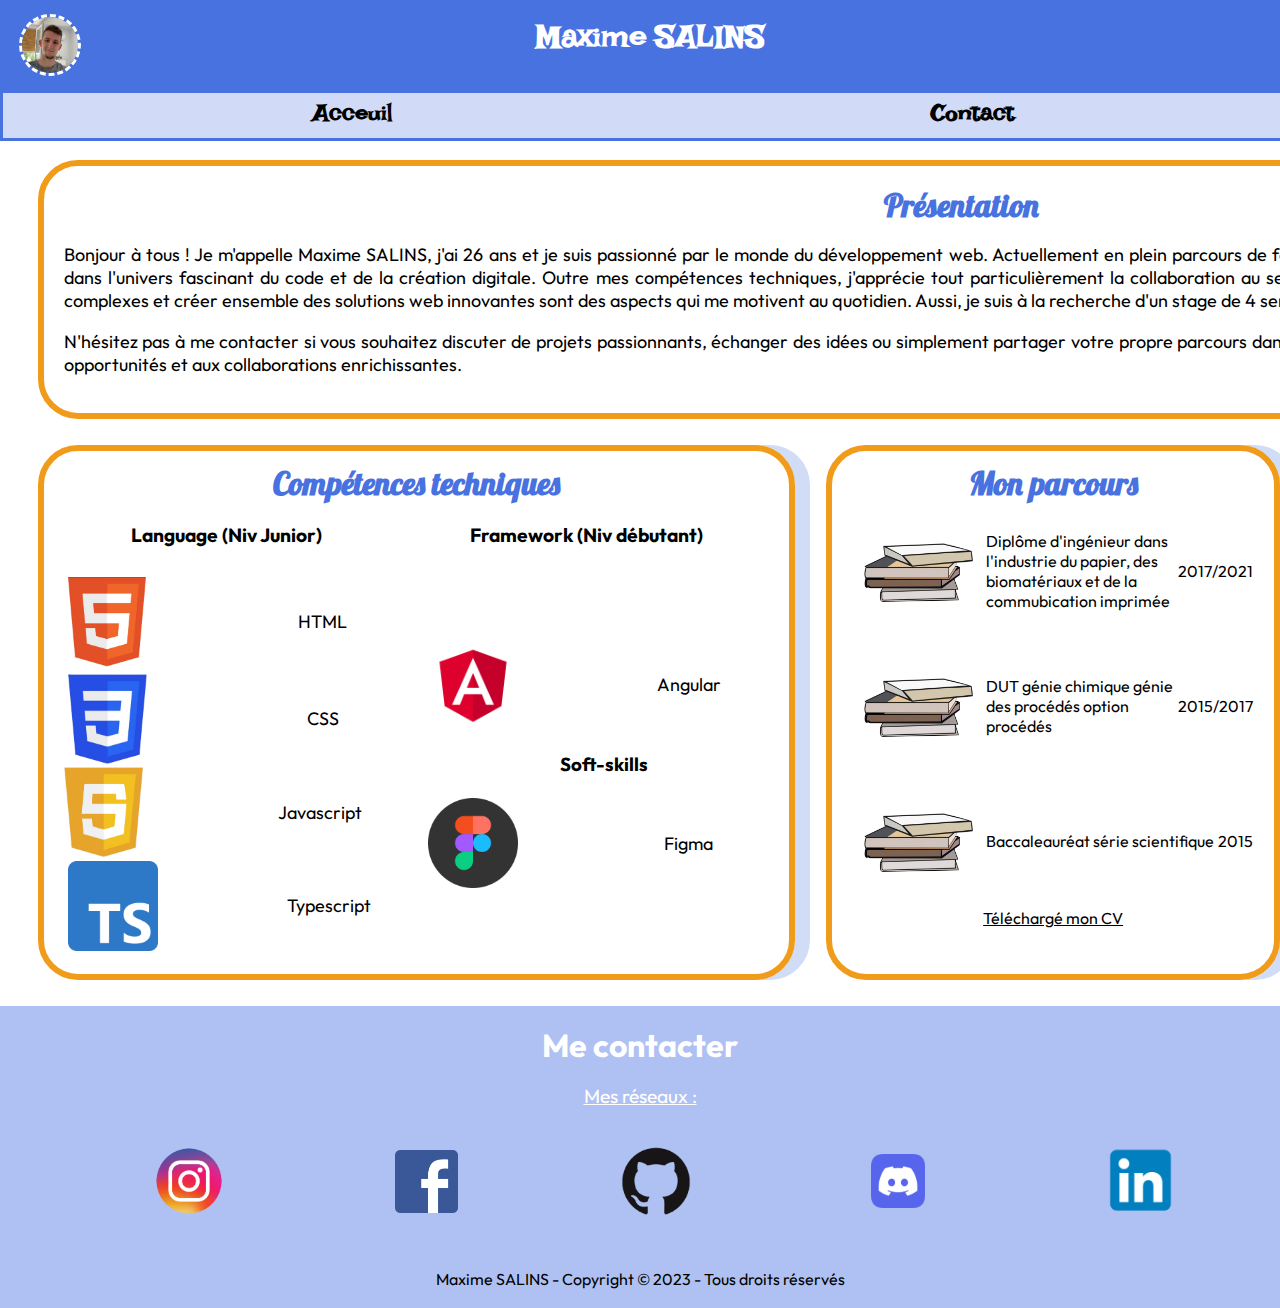
==== commit 2d76c74b: "Update JS & visuel" ====
--- a/index.html
+++ b/index.html
@@ -38,7 +38,7 @@
                 avec enthousiasme dans l'univers fascinant du code et de la création digitale. Outre mes compétences
                 techniques, j'apprécie tout particulièrement la collaboration au sein d'équipes dynamiques. Échanger des
                 idées, résoudre des problèmes complexes et créer ensemble des solutions web innovantes sont des aspects
-                qui me motivent au quotidien. Aussi, je suis à la recherche d'un stage de 4 semaine du 2 au 30 avril.
+                qui me motivent au quotidien. Aussi, je suis à la recherche d'un stage de 4 semaine du 2 avril au 10 mai 2024.
             </p>
             <p class="p_presentation">N'hésitez pas à me contacter si vous souhaitez discuter de projets passionnants, échanger des idées ou
                 simplement partager votre propre parcours dans le monde du développement web. Je suis toujours ouvert
@@ -100,7 +100,7 @@
                 <div class="dispo_img_p2">
                     <img class="img_size_section_p" src="asset/images/Image-Livre.png" alt="Image-Livre">
                     <p class="p_section_par">Baccaleauréat série scientifique</p>
-                    <p class="time_section_par"><time>2013/2015</time></p>
+                    <p class="time_section_par"><time>2015</time></p>
                 </div>
             </div>
             <div class="style_lien_pdf">
--- a/asset/css/style.css
+++ b/asset/css/style.css
@@ -8,14 +8,16 @@
     /* Styles pour les écrans mobiles */
 }
 
-/*Style body */
+/*--------------------------------------------------------------------------------------------------------------*/
+/*--------------------------------------------- Style body ----------------------------------------------------*/
 
 body{
     margin: 0%;
     padding: 0%;
 }
 
-/* Style Header */
+/*--------------------------------------------------------------------------------------------------------------*/
+/*--------------------------------------------- Style Header --------------------------------------------------*/
 
 .header_title{
     background-color: #4972E1;
@@ -49,7 +51,7 @@
     background-color: #4971e140 ;
     border: 3px solid #4972E1;
     width: 100%;
-    height: 3.6rem;
+    height: 2.8rem;
 }
 
 .ul_navbar_header{
@@ -70,7 +72,7 @@
     text-decoration: none;
     font-family: 'Lakki Reddy' , serif;
     font-weight: bolder;
-    font-size: xx-large;
+    font-size: x-large;
 }
 
 Li a:hover{
@@ -78,12 +80,13 @@
     color: #4972E1;
 }
 
-/* Style Section n°1 : Présentation */
+/*--------------------------------------------------------------------------------------------------------------*/
+/*-------------------------------- Style Section n°1 : Présentation -------------------------------------------*/
 
 .section_présentation{
     border: 6px solid #F09B1A;
     border-radius: 40px;
-    width: 90%;
+    width: 199.5vh;
     margin: 1.5% 3% 0% 3%;
     padding: 1.5%;
     box-shadow: 15px 0px 0px #4972E140;
@@ -100,12 +103,12 @@
 
 .p_presentation{
     font-family: 'Outfit', sans-serif;
-    font-size: x-large;
+    font-size: large;
     text-align: justify;
-
-}
-
-/* Style des deux sections : Compétences et parcours*/
+}
+
+/*--------------------------------------------------------------------------------------------------------------*/
+/*---------------------------- Style des deux sections : Compétences et parcours ------------------------------*/
 
 .dispo_section{
     display: flex;
@@ -114,14 +117,15 @@
     margin-bottom: 2%;
 }
 
-
-/* Style spécifique section Compétences techniques */
+/*--------------------------------------------------------------------------------------------------------------*/
+/*--------------------------- Style spécifique section Compétences techniques ---------------------------------*/
 
 #style_section_compé{
     border: 6px solid #F09B1A;
     border-radius: 40px;
-    width: 45%;
-    margin-right: 2.6%;
+    width: 95vh;
+    margin-right: 1.5%;
+    padding: 1%;
     box-shadow: 15px 0px 0px #4972E140;
 }
 
@@ -172,14 +176,15 @@
     width: 100%;
 }
 
-
-/* Style spécifique section parcours */
+/*--------------------------------------------------------------------------------------------------------------*/
+/*-------------------------------- Style spécifique section parcours ------------------------------------------*/
 
 #style_section_pré{
     border: 6px solid #F09B1A;
     border-radius: 40px;
-    width: 100vh;
-    margin-left: 2.6%;
+    width: 95vh;
+    margin-left: 1%;
+    padding: 1%;
     box-shadow: 15px 0px 0px #4972E140;
 }
 
@@ -216,7 +221,8 @@
     color: black;
 }
 
-/* Style footer */
+/*--------------------------------------------------------------------------------------------------------------*/
+/*--------------------------------------------- Style footer --------------------------------------------------*/
 
 footer{
     background-color: #4971e170;
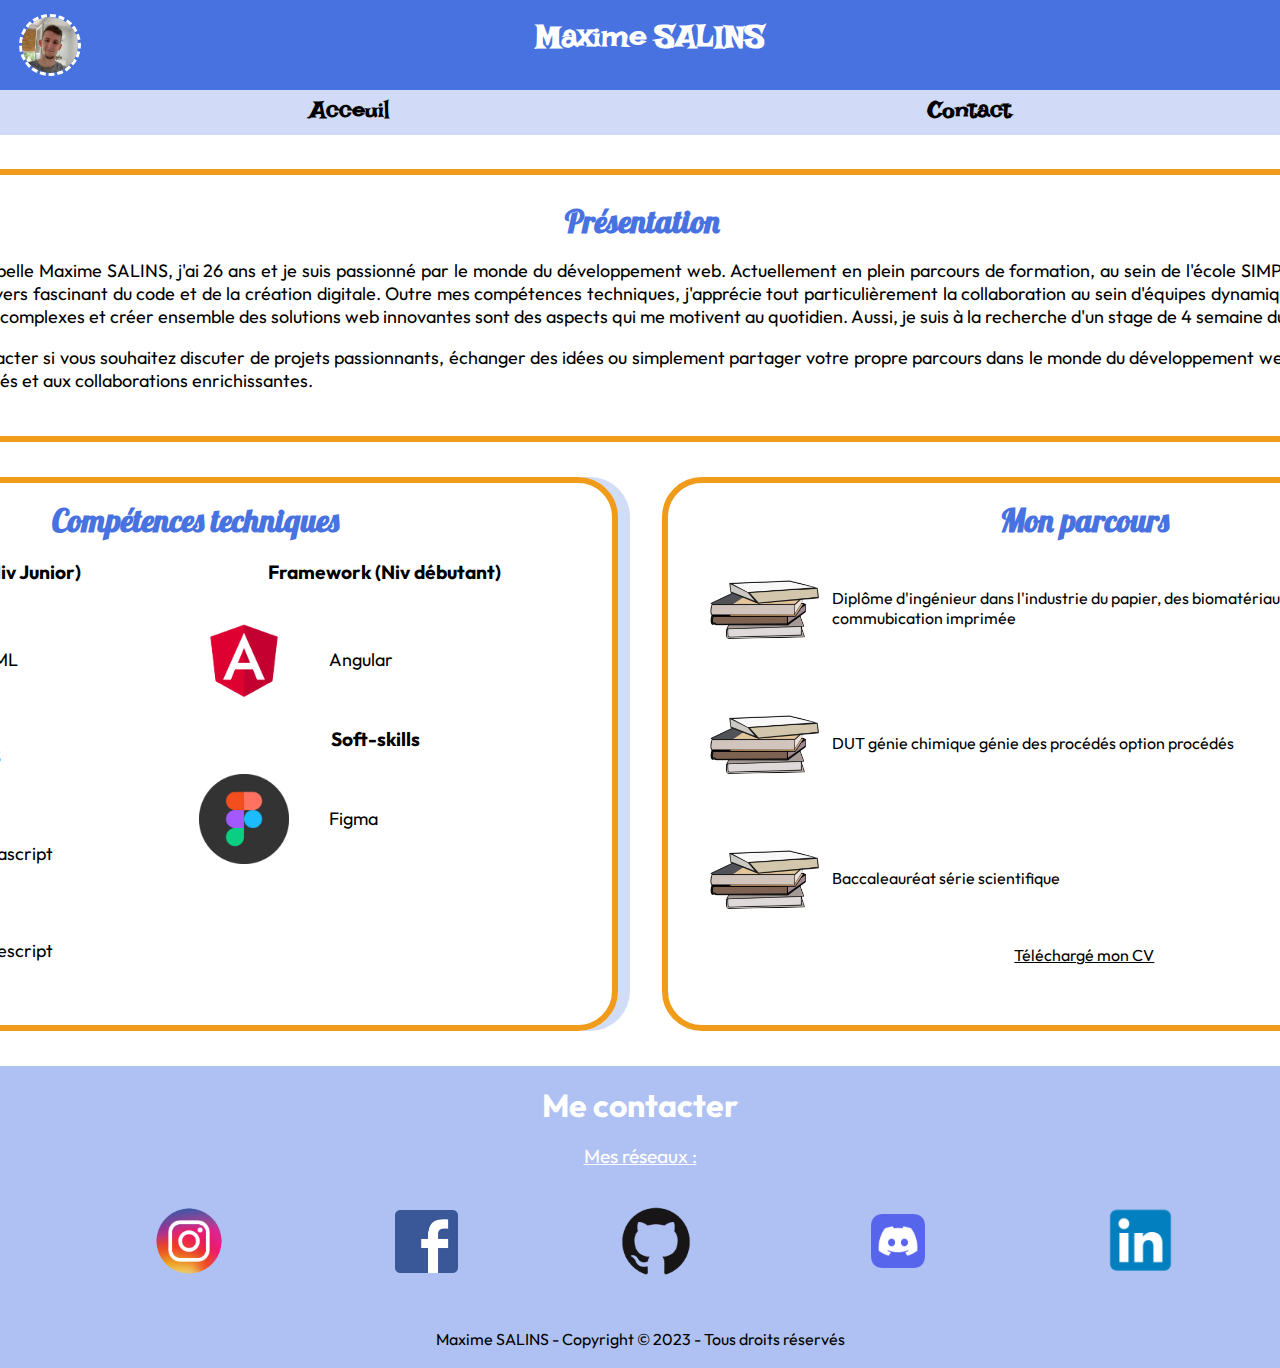
==== commit 4cb12d24: "Update CSS & Responsive" ====
--- a/index.html
+++ b/index.html
@@ -30,83 +30,85 @@
             </ul>
         </nav>
     </header>
-    <section class="section_présentation">
-        <article>
-            <h2 class="h2_soustitre">Présentation</h2>
-            <p class="p_presentation">Bonjour à tous ! Je m'appelle Maxime SALINS, j'ai 26 ans et je suis passionné par le monde du
-                développement web. Actuellement en plein parcours de formation, au sein de l'école SIMPLON, je m'immerge
-                avec enthousiasme dans l'univers fascinant du code et de la création digitale. Outre mes compétences
-                techniques, j'apprécie tout particulièrement la collaboration au sein d'équipes dynamiques. Échanger des
-                idées, résoudre des problèmes complexes et créer ensemble des solutions web innovantes sont des aspects
-                qui me motivent au quotidien. Aussi, je suis à la recherche d'un stage de 4 semaine du 2 avril au 10 mai 2024.
-            </p>
-            <p class="p_presentation">N'hésitez pas à me contacter si vous souhaitez discuter de projets passionnants, échanger des idées ou
-                simplement partager votre propre parcours dans le monde du développement web. Je suis toujours ouvert
-                aux nouvelles opportunités et aux collaborations enrichissantes.</p>
-        </article>
-    </section>
-    <div class="dispo_section">
-        <section id="style_section_compé">
-            <h2 class="h2_soustitre">Compétences techniques</h2>
-            <div class="Sub_title_section">
-                <h3 class="style_h3_compé">Language (Niv Junior)</h3>
-                <h3 class="style_h3_compé">Framework (Niv débutant)</h3>
-            </div>
-            <div class="dispo_table">
-                <div class="section_ligne">
-                    <div class="dispo_img_p">
-                        <img class="img_size_section" src="asset/images/HTML5.png" alt="logo-HTML">
-                        <p class="p_section_comp">HTML</p>
+    <div class="dispo_body_section">
+        <section class="section_présentation">
+            <article>
+                <h2 class="h2_soustitre">Présentation</h2>
+                <p class="p_presentation">Bonjour à tous ! Je m'appelle Maxime SALINS, j'ai 26 ans et je suis passionné par le monde du
+                    développement web. Actuellement en plein parcours de formation, au sein de l'école SIMPLON, je m'immerge
+                    avec enthousiasme dans l'univers fascinant du code et de la création digitale. Outre mes compétences
+                    techniques, j'apprécie tout particulièrement la collaboration au sein d'équipes dynamiques. Échanger des
+                    idées, résoudre des problèmes complexes et créer ensemble des solutions web innovantes sont des aspects
+                    qui me motivent au quotidien. Aussi, je suis à la recherche d'un stage de 4 semaine du 2 avril au 10 mai 2024.
+                </p>
+                <p class="p_presentation">N'hésitez pas à me contacter si vous souhaitez discuter de projets passionnants, échanger des idées ou
+                    simplement partager votre propre parcours dans le monde du développement web. Je suis toujours ouvert
+                    aux nouvelles opportunités et aux collaborations enrichissantes.</p>
+            </article>
+        </section>
+        <div class="dispo_section">
+            <section id="style_section_compé">
+                <h2 class="h2_soustitre">Compétences techniques</h2>
+                <div class="Sub_title_section">
+                    <h3 class="style_h3_compé">Language (Niv Junior)</h3>
+                    <h3 class="style_h3_compé">Framework (Niv débutant)</h3>
+                </div>
+                <div class="dispo_table">
+                    <div class="section_ligne">
+                        <div class="dispo_img_p">
+                            <img class="img_size_section" src="asset/images/HTML5.png" alt="logo-HTML">
+                            <p class="p_section_comp">HTML</p>
+                        </div>
+                        <div class="dispo_img_p">
+                            <img class="img_size_section" src="asset/images/CSS3_logo.png" alt="Logo-CSS">
+                            <p class="p_section_comp">CSS</p>
+                        </div>
+                        <div class="dispo_img_p">
+                            <img class="img_size_section" src="asset/images/Logo-JS.png" alt="Logo-JS">
+                            <p class="p_section_comp">Javascript</p>
+                        </div>
+                        <div class="dispo_img_p">
+                            <img class="img_size_section" src="asset/images/Typescript_logo_2020.svg.png" alt="logo-Typescript">
+                            <p class="p_section_comp">Typescript</p>
+                        </div>
                     </div>
-                    <div class="dispo_img_p">
-                        <img class="img_size_section" src="asset/images/CSS3_logo.png" alt="Logo-CSS">
-                        <p class="p_section_comp">CSS</p>
-                    </div>
-                    <div class="dispo_img_p">
-                        <img id="img_size_js" src="asset/images/Logo-JS.png" alt="Logo-JS">
-                        <p class="p_section_comp">Javascript</p>
-                    </div>
-                    <div class="dispo_img_p">
-                        <img class="img_size_section" src="asset/images/Typescript_logo_2020.svg.png" alt="logo-Typescript">
-                        <p class="p_section_comp">Typescript</p>
+                    <div class="section_ligne">
+                        <div class="dispo_img_p">
+                            <img class="img_size_section" src="asset/images/Logo-Angular.png" alt="Logo-Angular">
+                            <p class="p_section_comp">Angular</p>
+                        </div>
+                            <h3 class="style_h3_compé">Soft-skills</h3>
+                        <div class="dispo_img_p">
+                            <img class="img_size_section" src="asset/images/Logo-Figma.png" alt="Logo-Figma">
+                            <p class="p_section_comp">Figma</p>
+                        </div>
                     </div>
                 </div>
-                <div class="section_ligne">
-                    <div class="dispo_img_p">
-                        <img class="img_size_section" src="asset/images/Logo-Angular.png" alt="Logo-Angular">
-                        <p class="p_section_comp">Angular</p>
+            </section>
+            <section id="style_section_pré">
+                <h2 class="h2_soustitre">Mon parcours</h2>
+                <div id="section_ligne">
+                    <div class="dispo_img_p2">
+                        <img class="img_size_section_p" src="asset/images/Image-Livre.png" alt="Image-livre">
+                        <p class="p_section_par">Diplôme d'ingénieur dans l'industrie du papier, des biomatériaux et de la commubication imprimée</p>
+                        <p class="time_section_par"><time>2017/2021</time></p>
                     </div>
-                        <h3 id="title_Soft-skills">Soft-skills</h3>
-                    <div class="dispo_img_p">
-                        <img class="img_size_section" src="asset/images/Logo-Figma.png" alt="Logo-Figma">
-                        <p class="p_section_comp">Figma</p>
+                    <div class="dispo_img_p2">
+                        <img class="img_size_section_p" src="asset/images/Image-Livre.png" alt="Image-Livre">
+                        <p class="p_section_par">DUT génie chimique génie des procédés option procédés</p>
+                        <p class="time_section_par"><time>2015/2017</time></p>
+                    </div>
+                    <div class="dispo_img_p2">
+                        <img class="img_size_section_p" src="asset/images/Image-Livre.png" alt="Image-Livre">
+                        <p class="p_section_par">Baccaleauréat série scientifique</p>
+                        <p class="time_section_par"><time>2015</time></p>
                     </div>
                 </div>
-            </div>
-        </section>
-        <section id="style_section_pré">
-            <h2 class="h2_soustitre">Mon parcours</h2>
-            <div id="section_ligne">
-                <div class="dispo_img_p2">
-                    <img class="img_size_section_p" src="asset/images/Image-Livre.png" alt="Image-livre">
-                    <p class="p_section_par">Diplôme d'ingénieur dans l'industrie du papier, des biomatériaux et de la commubication imprimée</p>
-                    <p class="time_section_par"><time>2017/2021</time></p>
+                <div class="style_lien_pdf">
+                    <a id="CV" href="asset/images/CV Maxime SALINS.pdf" title="pdf" target="_blank">Téléchargé mon CV</a>
                 </div>
-                <div class="dispo_img_p2">
-                    <img class="img_size_section_p" src="asset/images/Image-Livre.png" alt="Image-Livre">
-                    <p class="p_section_par">DUT génie chimique génie des procédés option procédés</p>
-                    <p class="time_section_par"><time>2015/2017</time></p>
-                </div>
-                <div class="dispo_img_p2">
-                    <img class="img_size_section_p" src="asset/images/Image-Livre.png" alt="Image-Livre">
-                    <p class="p_section_par">Baccaleauréat série scientifique</p>
-                    <p class="time_section_par"><time>2015</time></p>
-                </div>
-            </div>
-            <div class="style_lien_pdf">
-                <a id="CV" href="asset/images/CV Maxime SALINS.pdf" title="pdf" target="_blank">Téléchargé mon CV</a>
-            </div>
-        </section>
+            </section>
+        </div>
     </div>
     <footer>
         <a id="Contact_footer" href="Contact.html">Me contacter</a>
--- a/asset/css/style.css
+++ b/asset/css/style.css
@@ -1,13 +1,3 @@
-/* Styles media pour le resposive*/
-
-@media screen and (min-width: 769px) {
-    /* Styles pour les écrans tablettes */
-}
-
-@media screen and (max-width: 768px) {
-    /* Styles pour les écrans mobiles */
-}
-
 /*--------------------------------------------------------------------------------------------------------------*/
 /*--------------------------------------------- Style body ----------------------------------------------------*/
 
@@ -49,7 +39,6 @@
 
 .navbar_header{
     background-color: #4971e140 ;
-    border: 3px solid #4972E1;
     width: 100%;
     height: 2.8rem;
 }
@@ -81,23 +70,31 @@
 }
 
 /*--------------------------------------------------------------------------------------------------------------*/
+/*-------------------------------------------- Dispo section 1 & 2 --------------------------------------------*/
+
+.dispo_body_section{
+    display: grid;
+    justify-content: center;
+}
+
+/*--------------------------------------------------------------------------------------------------------------*/
 /*-------------------------------- Style Section n°1 : Présentation -------------------------------------------*/
 
 .section_présentation{
     border: 6px solid #F09B1A;
     border-radius: 40px;
-    width: 199.5vh;
-    margin: 1.5% 3% 0% 3%;
+    width: 186vh;
+    margin-top: 2%;
     padding: 1.5%;
-    box-shadow: 15px 0px 0px #4972E140;
+    box-shadow: 12px 0px 0px #4972E140;
 }
 
 .h2_soustitre{
     color: #4972E1;
     font-family: 'Lobster', sans-serif;
-    text-align: center;
     font-size: xx-large;
     font-weight: bolder;
+    text-align: center;
     margin: 0%;
 }
 
@@ -112,8 +109,8 @@
 
 .dispo_section{
     display: flex;
+    justify-content: center;
     margin-top: 2%;
-    margin-left: 3%;
     margin-bottom: 2%;
 }
 
@@ -126,23 +123,22 @@
     width: 95vh;
     margin-right: 1.5%;
     padding: 1%;
-    box-shadow: 15px 0px 0px #4972E140;
+    box-shadow: 12px 0px 0px #4972E140;
 }
 
 .Sub_title_section{
     display: flex;
     justify-content: space-around;
-    align-items: center;
-}
+}
+
 .dispo_table{
     display: flex;
-    justify-content: space-around;
-    align-items: center;
+    justify-content: center;
     padding: 1%;
 }
+
 .dispo_img_p{
     display: flex;
-    justify-content: space-around;
     align-items: center;
     width: 40vh;
 }
@@ -153,27 +149,17 @@
     margin: 1%;
 }
 
-#img_size_js{
-    width: 10vh;
-    height: 10vh;
-}
-
-#title_Soft-skills{
+.style_h3_compé{
     font-family: 'Outfit', sans-serif;
     text-align: center;
-}
-
-.style_h3_compé{
-    font-family: 'Outfit', sans-serif;
     font-size: larger;
 }
 
 .p_section_comp{
     font-family: 'Outfit', sans-serif;
     font-size: large;
-    text-align: center;
-    margin-left: 20%;
-    width: 100%;
+    text-align: left;
+    margin-left: 10%;
 }
 
 /*--------------------------------------------------------------------------------------------------------------*/
@@ -185,7 +171,7 @@
     width: 95vh;
     margin-left: 1%;
     padding: 1%;
-    box-shadow: 15px 0px 0px #4972E140;
+    box-shadow: 12px 0px 0px #4972E140;
 }
 
 .img_size_section_p{
@@ -270,4 +256,169 @@
 #p_footer{
     font-family: 'Outfit', sans-serif;
     margin-bottom: 0%;
+}
+
+/*------------------------------------------------------------------------------------------------------------------------*/
+/*---------------------------------------- Styles media pour le resposive ------------------------------------------------*/
+
+@media screen and (min-width: 769px) {
+    /* Styles pour les écrans tablettes */
+}
+
+@media screen and (max-width: 768px) {
+    /* Styles pour les écrans mobiles */
+    /*------- Style header ---------*/
+
+    h1{
+        text-align: center;
+        font-family: 'Outfit', sans-serif;
+        color: white;
+        font-size: large;
+        margin: 0%;
+    }
+
+    #img_size{
+        border: 3px dashed white;
+        border-radius: 300%;
+        margin-right: 25%;
+        margin-left: 1.5%;
+        width: 3.5rem;
+        height: 3.5rem;
+    }
+
+    .navbar_header{
+        background-color: #4971e140 ;
+        width: 100%;
+        height: 2rem;
+    }
+
+    Li a {
+        color: black;
+        text-decoration: none;
+        font-family: 'Outfit', sans-serif;
+        font-weight: bolder;
+        font-size: large;
+    }
+
+    /*------ Style section présentation -------*/
+
+    .section_présentation{
+        border: 6px solid #4972E1;
+        border-radius: 40px;
+        width:88%;
+        margin: 2%;
+        padding: 2%;
+        box-shadow: none;
+    }
+
+    .h2_soustitre{
+        color: #F09B1A;
+        font-family: 'Lobster', sans-serif;
+        text-align: center;
+        font-size: x-large;
+        font-weight: bolder;
+        margin: 0%;
+    }
+
+    .p_presentation{
+        font-family: 'Outfit', sans-serif;
+        font-size: medium;
+        text-align: justify;
+    }
+
+    .dispo_section{
+        display: grid;
+        justify-content: center;
+    }
+
+    /*------ Style section compétance & parcours -------*/
+    
+    #style_section_compé{
+        border: 6px solid #4972E1;
+        border-radius: 40px;
+        width: 90%;
+        margin: 2%;
+        padding: 1%;
+        box-shadow: none;
+    }
+
+    .style_h3_compé{
+        font-family: 'Outfit', sans-serif;
+        font-size: small;
+    }
+
+    .p_section_comp{
+        font-family: 'Outfit', sans-serif;
+        font-size: small;
+        text-align: left;
+    }
+
+    .dispo_table{
+        display: flex;
+    }
+
+    .dispo_img_p{
+        display: flex;
+        justify-content: space-around;
+        align-items: center;
+        width: 25vh;
+    }
+
+    .img_size_section{
+        width: 6vh;
+        height: 6vh;
+    }
+ 
+    #style_section_pré{
+        border: 6px solid #4972E1;
+        border-radius: 40px;
+        width: 90%;
+        margin: 2%;
+        padding: 1%;
+        box-shadow: none;
+    }
+
+    .img_size_section_p{
+        width: 10vh;
+        height: 10vh;
+    }
+
+    .p_section_par{
+        font-family: 'Outfit', sans-serif;
+        font-size: small;
+        text-align: left;
+    }
+
+    /*--------------------------------------------------------------------------------------------------------------*/
+    /*--------------------------------------------- Style footer --------------------------------------------------*/
+
+    #Contact_footer{
+        font-family: 'Outfit', sans-serif;
+        color: white;
+        font-size: large;
+        font-weight: bolder;
+        text-decoration: none;
+    }
+
+    #p_footer_1{
+        font-family: 'Outfit', sans-serif;
+        color: white;
+        font-size: medium;
+        text-decoration: underline;
+    }
+
+    .img_size_footer{
+        width: 7vh;
+        height: 7vh;
+    }
+    
+    #img_size_insta {
+        width: 9vh;
+        height: 9vh;
+    }
+    
+    #img_size_FB{
+        width: 5vh;
+        height: 5vh;
+    }
 }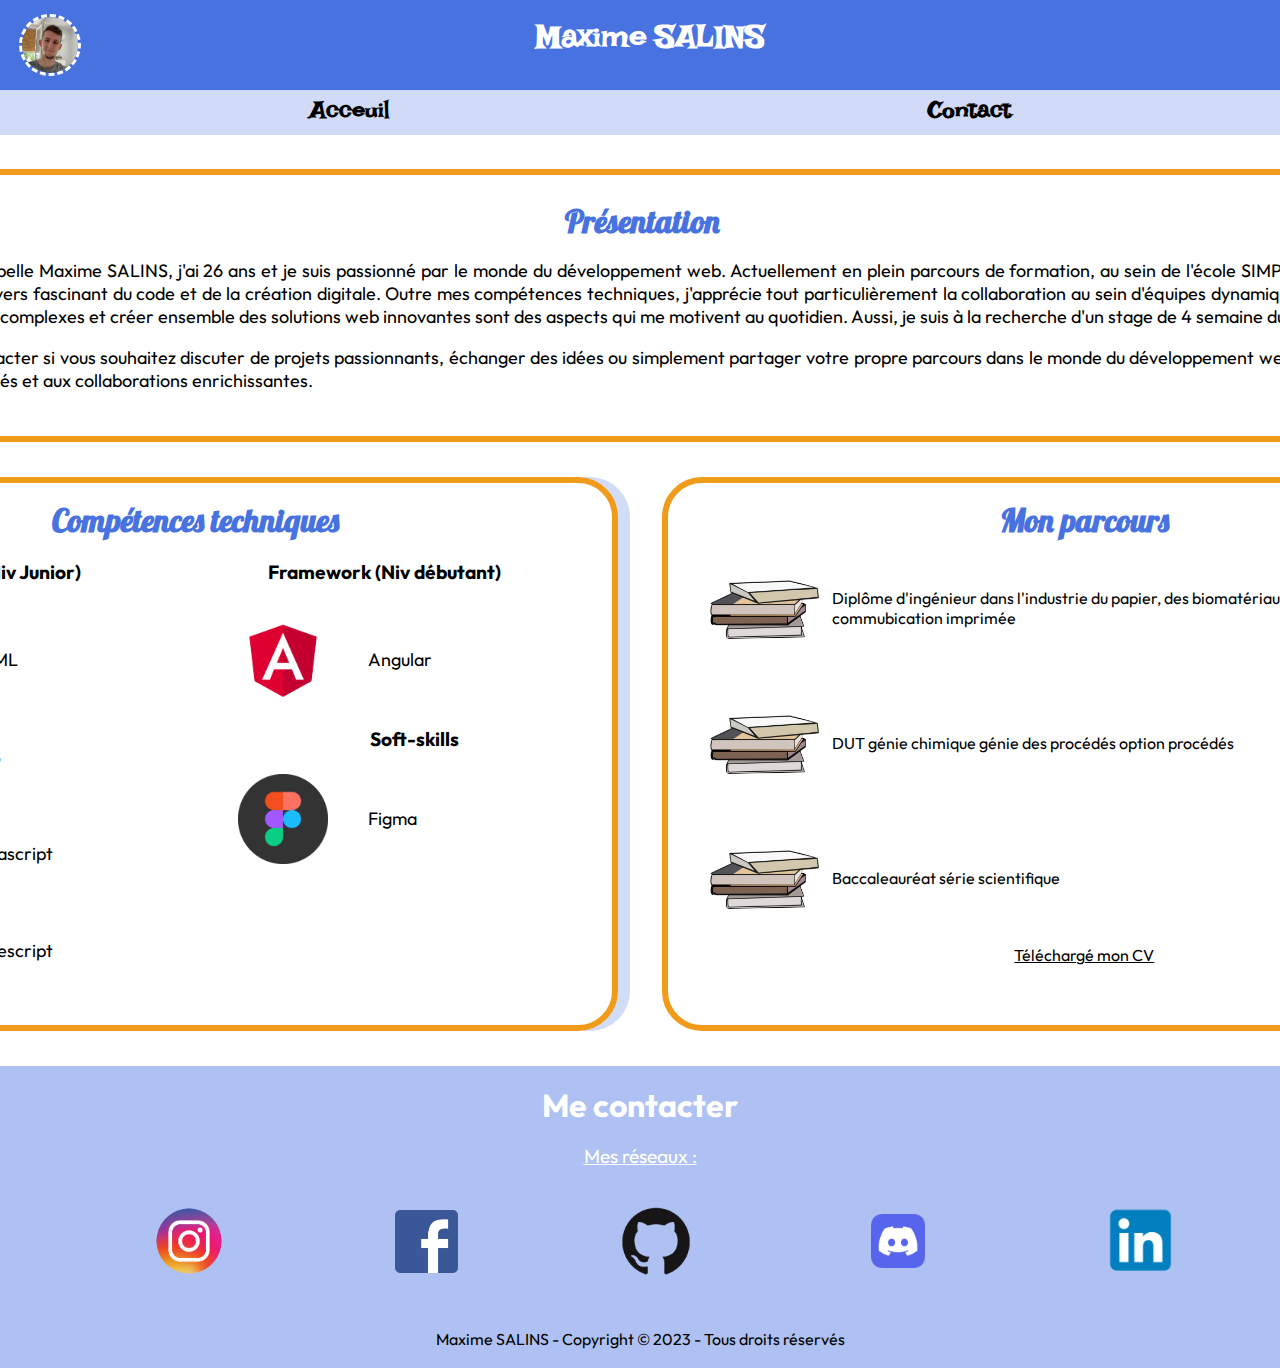
==== commit 393956f1: "Update code footer & CSS" ====
--- a/index.html
+++ b/index.html
@@ -54,7 +54,7 @@
                     <h3 class="style_h3_compé">Framework (Niv débutant)</h3>
                 </div>
                 <div class="dispo_table">
-                    <div class="section_ligne">
+                    <div class="section_ligne_compe">
                         <div class="dispo_img_p">
                             <img class="img_size_section" src="asset/images/HTML5.png" alt="logo-HTML">
                             <p class="p_section_comp">HTML</p>
@@ -72,7 +72,7 @@
                             <p class="p_section_comp">Typescript</p>
                         </div>
                     </div>
-                    <div class="section_ligne">
+                    <div class="section_ligne_compe">
                         <div class="dispo_img_p">
                             <img class="img_size_section" src="asset/images/Logo-Angular.png" alt="Logo-Angular">
                             <p class="p_section_comp">Angular</p>
@@ -112,7 +112,7 @@
     </div>
     <footer>
         <a id="Contact_footer" href="Contact.html">Me contacter</a>
-        <nav>
+        <div class="container_reseaux">
             <p id="p_footer_1">Mes réseaux :</p>
             <ul class="ul_navbar_footer">
                 <li><a href="https://www.instagram.com/maxime_salins/" target="_blank"><img id="img_size_insta" src="asset/images/Instagram-logo.png" alt="Instagram-logo"></a></li>
@@ -121,7 +121,7 @@
                 <li><a href="https://discord.gg/mXKbTFPu" target="_blank"><img class="img_size_footer" src="asset/images/Logo-Discord.png" alt="Logo-Discord"></a></li>
                 <li><a href="https://www.linkedin.com/in/maxime-salins-091b7b204/" target="_blank"><img class="img_size_footer" src="asset/images/logo-linkedin.png" alt="logo-linkedin"></a></li>
             </ul>
-        </nav>
+        </div>
         <p id="p_footer">Maxime SALINS - Copyright © 2023 - Tous droits réservés</p>
     </footer>
     <script src="asset/js/main.js"></script>
--- a/asset/css/style.css
+++ b/asset/css/style.css
@@ -131,6 +131,10 @@
     justify-content: space-around;
 }
 
+.section_ligne_compe{
+    margin-left: 5%;
+}
+
 .dispo_table{
     display: flex;
     justify-content: center;
@@ -166,6 +170,7 @@
 /*-------------------------------- Style spécifique section parcours ------------------------------------------*/
 
 #style_section_pré{
+    text-align: center;
     border: 6px solid #F09B1A;
     border-radius: 40px;
     width: 95vh;
@@ -195,11 +200,6 @@
 
 .time_section_par{
     font-family: 'Outfit', sans-serif;
-    text-align: left;
-}
-
-.style_lien_pdf{
-    text-align: center;
 }
 
 #CV{
@@ -282,8 +282,8 @@
         border-radius: 300%;
         margin-right: 25%;
         margin-left: 1.5%;
-        width: 3.5rem;
-        height: 3.5rem;
+        width: 3rem;
+        height: 3rem;
     }
 
     .navbar_header{
@@ -342,6 +342,10 @@
         box-shadow: none;
     }
 
+    .section_ligne_compe{
+        margin-left: 0%;
+    }
+
     .style_h3_compé{
         font-family: 'Outfit', sans-serif;
         font-size: small;
@@ -350,18 +354,11 @@
     .p_section_comp{
         font-family: 'Outfit', sans-serif;
         font-size: small;
-        text-align: left;
-    }
-
-    .dispo_table{
-        display: flex;
     }
 
     .dispo_img_p{
         display: flex;
-        justify-content: space-around;
-        align-items: center;
-        width: 25vh;
+        width: 20vh;
     }
 
     .img_size_section{
@@ -389,6 +386,10 @@
         text-align: left;
     }
 
+    .time_section_par{
+        font-size: small;
+    }
+
     /*--------------------------------------------------------------------------------------------------------------*/
     /*--------------------------------------------- Style footer --------------------------------------------------*/
 
